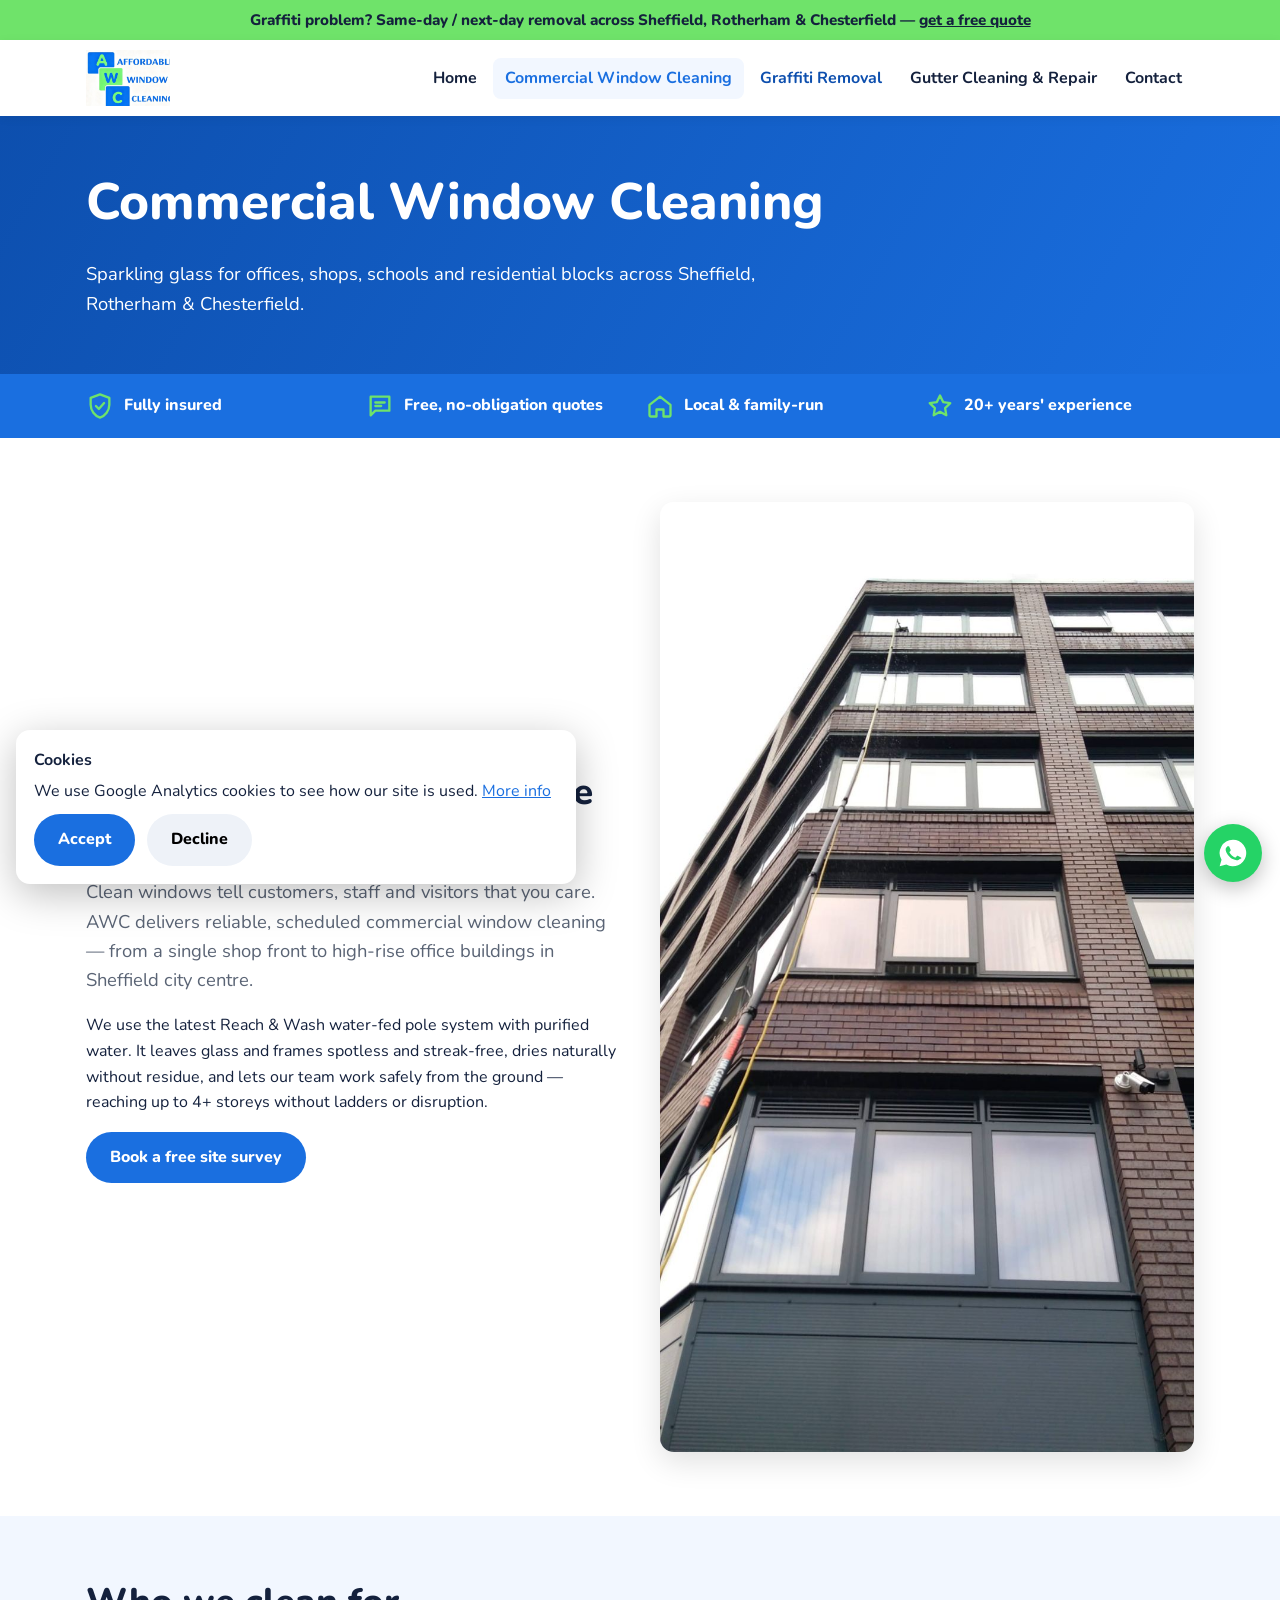
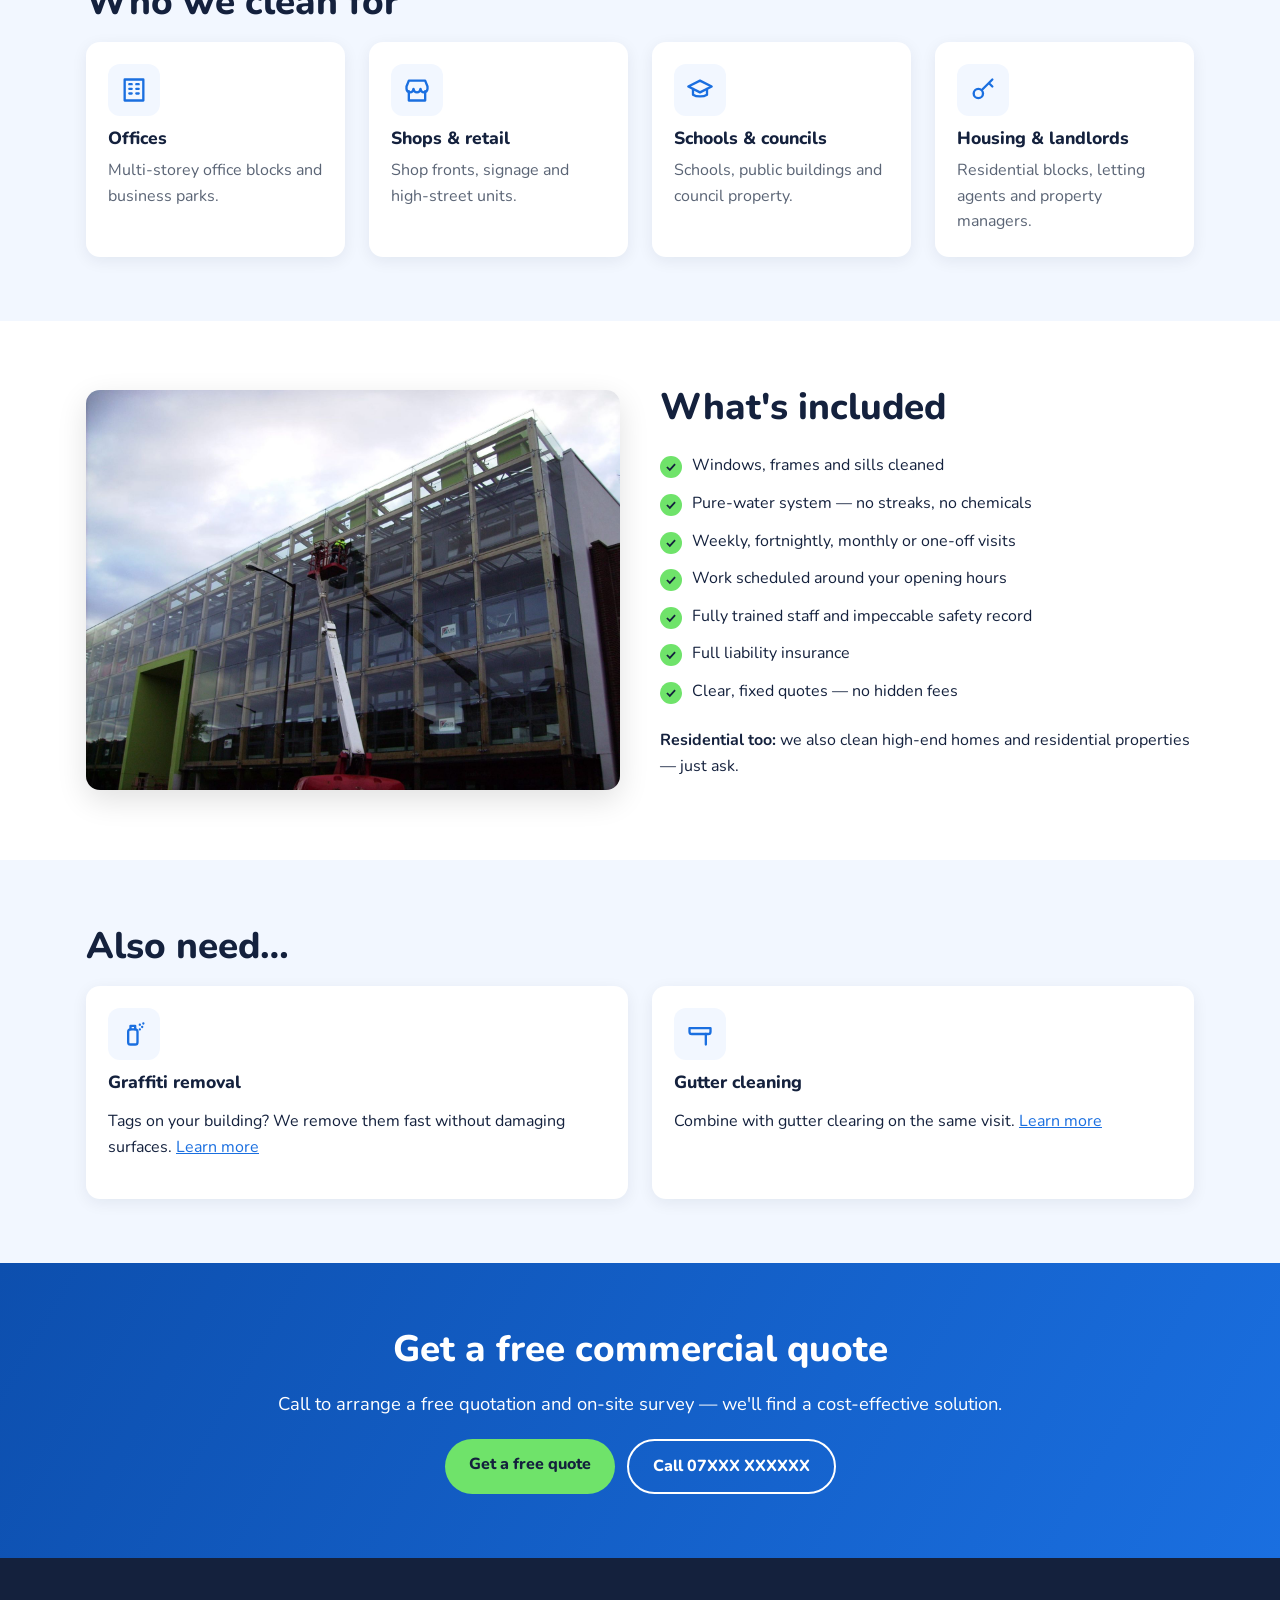
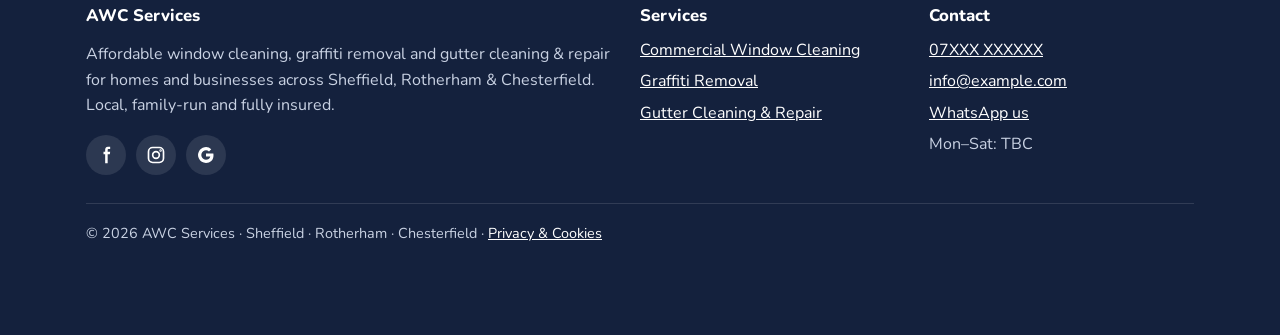
==== commercial-window-cleaning.html @ 4287e1c0 "Draft AWC Services 5-page static site Co-Authored-By: Claude Opus 5.5 <noreply@anthropic.com> Claude" ====
<!doctype html>
<html lang="en-GB">
<head>
<meta charset="utf-8">
<meta name="viewport" content="width=device-width,initial-scale=1">
<title>Commercial Window Cleaning Sheffield, Rotherham & Chesterfield | AWC Services</title>
<meta name="description" content="Professional commercial window cleaning in Sheffield, Rotherham & Chesterfield. Offices, shops, schools and residential blocks. Water-fed pole Reach & Wash. Free quotes.">
<link rel="canonical" href="https://www.a-w-c.co.uk/commercial-window-cleaning.html">
<meta property="og:title" content="Commercial Window Cleaning Sheffield, Rotherham & Chesterfield | AWC Services"><meta property="og:description" content="Professional commercial window cleaning in Sheffield, Rotherham & Chesterfield. Offices, shops, schools and residential blocks. Water-fed pole Reach & Wash. Free quotes."><meta property="og:image" content="https://www.a-w-c.co.uk/images/logo.jpg">
<link rel="icon" href="images/logo.jpg">
<link rel="preconnect" href="https://fonts.googleapis.com"><link rel="preconnect" href="https://fonts.gstatic.com" crossorigin>
<link href="https://fonts.googleapis.com/css2?family=Nunito:wght@400;700;800&display=swap" rel="stylesheet">
<link rel="stylesheet" href="css/style.css">
<script type="application/ld+json">{"@context":"https://schema.org","@type":"LocalBusiness","name":"AWC Services","alternateName":"Affordable Window Cleaning","image":"https://www.a-w-c.co.uk/images/logo.jpg","telephone":"+447000000000","email":"info@example.com","url":"https://www.a-w-c.co.uk","areaServed":["Sheffield","Rotherham","Chesterfield"],"address":{"@type":"PostalAddress","addressLocality":"Sheffield","addressCountry":"GB"}}</script>

</head>
<body>
<div class="promo">Graffiti problem? Same-day / next-day removal across Sheffield, Rotherham &amp; Chesterfield — <a href="graffiti-removal.html">get a free quote</a></div>
<header><nav class="nav" aria-label="Main">
<a class="logo" href="index.html"><img src="images/logo.jpg" alt="AWC – Affordable Window Cleaning" width="84" height="56"></a>
<button class="burger" aria-label="Menu" aria-expanded="false" onclick="var m=document.getElementById('menu');m.classList.toggle('open');this.setAttribute('aria-expanded',m.classList.contains('open'))">&#9776;</button>
<ul class="menu" id="menu"><li><a href="index.html">Home</a></li><li><a href="commercial-window-cleaning.html" class=active>Commercial Window Cleaning</a></li><li><a href="graffiti-removal.html" class=hot>Graffiti Removal</a></li><li><a href="gutter-cleaning.html">Gutter Cleaning & Repair</a></li><li><a href="contact.html">Contact</a></li></ul>
</nav></header>
<main>
<div class="page-head"><div class="wrap"><h1>Commercial Window Cleaning</h1><p>Sparkling glass for offices, shops, schools and residential blocks across Sheffield, Rotherham &amp; Chesterfield.</p></div></div>
<div class="badges"><ul>
<li><svg viewBox="0 0 24 24" fill="none" stroke="currentColor" stroke-width="2" stroke-linecap="round" stroke-linejoin="round" aria-hidden="true"><path d="M12 2l8 3v6c0 5-3.5 9.5-8 11-4.5-1.5-8-6-8-11V5z"/><path d="M8.5 12l2.5 2.5 4.5-5"/></svg>Fully insured</li><li><svg viewBox="0 0 24 24" fill="none" stroke="currentColor" stroke-width="2" stroke-linecap="round" stroke-linejoin="round" aria-hidden="true"><path d="M4 4h16v12H8l-4 4z"/><path d="M8 9h8M8 12h5"/></svg>Free, no-obligation quotes</li><li><svg viewBox="0 0 24 24" fill="none" stroke="currentColor" stroke-width="2" stroke-linecap="round" stroke-linejoin="round" aria-hidden="true"><path d="M3 11l9-7 9 7v9a1 1 0 0 1-1 1h-5v-6H9v6H4a1 1 0 0 1-1-1z"/></svg>Local &amp; family-run</li><li><svg viewBox="0 0 24 24" fill="none" stroke="currentColor" stroke-width="2" stroke-linecap="round" stroke-linejoin="round" aria-hidden="true"><path d="M12 3l2.7 5.6 6.1.9-4.4 4.3 1 6.1L12 17l-5.4 2.9 1-6.1L3.2 9.5l6.1-.9z"/></svg>20+ years' experience</li>
</ul></div>
<section><div class="wrap split">
<div><h2>First impressions start at the window</h2>
<p class="lead">Clean windows tell customers, staff and visitors that you care. AWC delivers reliable, scheduled commercial window cleaning — from a single shop front to high-rise office buildings in Sheffield city centre.</p>
<p>We use the latest Reach &amp; Wash water-fed pole system with purified water. It leaves glass and frames spotless and streak-free, dries naturally without residue, and lets our team work safely from the ground — reaching up to 4+ storeys without ladders or disruption.</p>
<a class="btn btn-blue" href="contact.html">Book a free site survey</a></div>
<img src="images/office-block-pole.jpg" alt="Water-fed pole cleaning upper floor office windows" loading="lazy">
</div></section>
<section class="soft"><div class="wrap"><h2>Who we clean for</h2>
<div class="grid g4"><div class="tile"><div class="icon"><svg viewBox="0 0 24 24" fill="none" stroke="currentColor" stroke-width="2" stroke-linecap="round" stroke-linejoin="round" aria-hidden="true"><rect x="4" y="3" width="16" height="18"/><path d="M8 7h2M14 7h2M8 11h2M14 11h2M8 15h2M14 15h2"/></svg></div><h3>Offices</h3><p style="margin:0;color:var(--muted)">Multi-storey office blocks and business parks.</p></div><div class="tile"><div class="icon"><svg viewBox="0 0 24 24" fill="none" stroke="currentColor" stroke-width="2" stroke-linecap="round" stroke-linejoin="round" aria-hidden="true"><path d="M3 9l2-5h14l2 5v2a3 3 0 0 1-6 0 3 3 0 0 1-6 0 3 3 0 0 1-6 0zM5 13v8h14v-8"/></svg></div><h3>Shops &amp; retail</h3><p style="margin:0;color:var(--muted)">Shop fronts, signage and high-street units.</p></div><div class="tile"><div class="icon"><svg viewBox="0 0 24 24" fill="none" stroke="currentColor" stroke-width="2" stroke-linecap="round" stroke-linejoin="round" aria-hidden="true"><path d="M2 9l10-5 10 5-10 5z"/><path d="M6 11v5c3 2 9 2 12 0v-5"/></svg></div><h3>Schools &amp; councils</h3><p style="margin:0;color:var(--muted)">Schools, public buildings and council property.</p></div><div class="tile"><div class="icon"><svg viewBox="0 0 24 24" fill="none" stroke="currentColor" stroke-width="2" stroke-linecap="round" stroke-linejoin="round" aria-hidden="true"><circle cx="8" cy="15" r="4"/><path d="M11 12l9-9M17 6l3 3"/></svg></div><h3>Housing &amp; landlords</h3><p style="margin:0;color:var(--muted)">Residential blocks, letting agents and property managers.</p></div></div>
</div></section>
<section><div class="wrap split">
<img src="images/commercial-glass-cherrypicker.jpg" alt="AWC cleaning a large glass building facade" loading="lazy">
<div><h2>What's included</h2>
<ul class="ticks"><li>Windows, frames and sills cleaned</li><li>Pure-water system — no streaks, no chemicals</li><li>Weekly, fortnightly, monthly or one-off visits</li><li>Work scheduled around your opening hours</li><li>Fully trained staff and impeccable safety record</li><li>Full liability insurance</li><li>Clear, fixed quotes — no hidden fees</li></ul>
<p style="margin-top:18px"><strong>Residential too:</strong> we also clean high-end homes and residential properties — just ask.</p>
</div></div></section>
<section class="soft"><div class="wrap"><h2>Also need&hellip;</h2>
<div class="grid g2"><div class="tile"><div class="icon"><svg viewBox="0 0 24 24" fill="none" stroke="currentColor" stroke-width="2" stroke-linecap="round" stroke-linejoin="round" aria-hidden="true"><rect x="7" y="8" width="8" height="13" rx="2"/><path d="M9 8V5h4v3M17 4h.01M19 6h.01M17 8h.01M20 3h.01"/></svg></div><h3>Graffiti removal</h3><p>Tags on your building? We remove them fast without damaging surfaces. <a href="graffiti-removal.html">Learn more</a></p></div>
<div class="tile"><div class="icon"><svg viewBox="0 0 24 24" fill="none" stroke="currentColor" stroke-width="2" stroke-linecap="round" stroke-linejoin="round" aria-hidden="true"><path d="M3 7h18v3a2 2 0 0 1-2 2H5a2 2 0 0 1-2-2z"/><path d="M17 12v9"/></svg></div><h3>Gutter cleaning</h3><p>Combine with gutter clearing on the same visit. <a href="gutter-cleaning.html">Learn more</a></p></div></div>
</div></section>
<section class="band"><div class="wrap"><h2>Get a free commercial quote</h2><p>Call to arrange a free quotation and on-site survey — we'll find a cost-effective solution.</p><div class="ctas" style="justify-content:center"><a class="btn btn-green" href="contact.html">Get a free quote</a><a class="btn btn-line" href="tel:+447000000000">Call 07XXX XXXXXX</a></div></div></section>
</main>
<footer><div class="wrap">
<div class="grid">
<div><h3>AWC Services</h3><p>Affordable window cleaning, graffiti removal and gutter cleaning &amp; repair for homes and businesses across Sheffield, Rotherham &amp; Chesterfield. Local, family-run and fully insured.</p><div class="social"><a href="#" aria-label="Facebook" rel="noopener"><svg viewBox="0 0 24 24" fill="currentColor"><path d="M14 8V6c0-.8.2-1.2 1.4-1.2H17V2h-2.6C11.7 2 11 3.6 11 6v2H9v3h2v11h3V11h2.6l.4-3z"/></svg></a><a href="#" aria-label="Instagram" rel="noopener"><svg viewBox="0 0 24 24" fill="none" stroke="currentColor" stroke-width="2"><rect x="3" y="3" width="18" height="18" rx="5"/><circle cx="12" cy="12" r="4"/><circle cx="17.5" cy="6.5" r=".5"/></svg></a><a href="#" aria-label="Google Business" rel="noopener"><svg viewBox="0 0 24 24" fill="currentColor"><path d="M21 12.2c0-.7-.1-1.3-.2-1.9H12v3.6h5.1a4.4 4.4 0 0 1-1.9 2.9v2.4h3.1c1.8-1.7 2.7-4.1 2.7-7zM12 21.5c2.6 0 4.7-.9 6.3-2.3l-3.1-2.4c-.9.6-1.9.9-3.2.9-2.5 0-4.6-1.7-5.3-3.9H3.5v2.5A9.5 9.5 0 0 0 12 21.5zM6.7 13.8a5.7 5.7 0 0 1 0-3.6V7.7H3.5a9.5 9.5 0 0 0 0 8.6zM12 6.3c1.4 0 2.6.5 3.6 1.4l2.7-2.7A9.5 9.5 0 0 0 3.5 7.7l3.2 2.5C7.4 8 9.5 6.3 12 6.3z"/></svg></a></div></div>
<div><h3>Services</h3><ul><li><a href="commercial-window-cleaning.html">Commercial Window Cleaning</a></li><li><a href="graffiti-removal.html">Graffiti Removal</a></li><li><a href="gutter-cleaning.html">Gutter Cleaning & Repair</a></li></ul></div>
<div><h3>Contact</h3><ul><li><a href="tel:+447000000000">07XXX XXXXXX</a></li><li><a href="mailto:info@example.com">info@example.com</a></li><li><a href="https://wa.me/447000000000">WhatsApp us</a></li><li>Mon–Sat: TBC</li></ul></div>
</div>
<div class="copy">&copy; <span id="yr">2026</span> AWC Services · Sheffield · Rotherham · Chesterfield · <a href="privacy.html">Privacy &amp; Cookies</a></div>
</div></footer>
<a class="wa-float" href="https://wa.me/447000000000" aria-label="WhatsApp AWC"><svg viewBox="0 0 24 24" fill="currentColor" aria-hidden="true"><path d="M12 2a10 10 0 0 0-8.6 15.1L2 22l5-1.3A10 10 0 1 0 12 2zm5.4 14.2c-.2.6-1.3 1.2-1.8 1.2-.5.1-1 .2-3.3-.7-2.8-1.1-4.6-4-4.7-4.2-.1-.2-1.1-1.5-1.1-2.9s.7-2 1-2.3c.2-.3.5-.3.7-.3h.5c.2 0 .4 0 .6.5l.9 2.1c.1.2.1.4 0 .5l-.3.5-.4.5c-.1.1-.3.3-.1.6.2.3.8 1.3 1.7 2.1 1.2 1 2.1 1.3 2.4 1.5.3.1.5.1.6-.1l.9-1c.2-.3.4-.2.6-.1l2 1c.3.1.5.2.5.3.1.2.1.7-.1 1.3z"/></svg></a>
<div class="mobile-bar"><a href="tel:+447000000000">&#9742; Call</a><a href="https://wa.me/447000000000">WhatsApp</a></div>
<div class="cookie" id="cookie"><strong>Cookies</strong><p style="margin:.3em 0">We use Google Analytics cookies to see how our site is used. <a href="privacy.html">More info</a></p><div class="ctas"><button class="btn btn-blue" onclick="ck('y')">Accept</button><button class="btn" style="background:#eef2f8" onclick="ck('n')">Decline</button></div></div>
<script>
document.getElementById('yr').textContent=new Date().getFullYear();
function ga(){var s=document.createElement('script');s.async=1;s.src='https://www.googletagmanager.com/gtag/js?id=G-XXXXXXXXXX';document.head.appendChild(s);window.dataLayer=window.dataLayer||[];window.gtag=function(){dataLayer.push(arguments)};gtag('js',new Date());gtag('config','G-XXXXXXXXXX');}
function ck(v){try{localStorage.setItem('awc-ck',v)}catch(e){}document.getElementById('cookie').style.display='none';if(v=='y')ga();}
(function(){var v=null;try{v=localStorage.getItem('awc-ck')}catch(e){}if(v=='y')ga();else if(!v)document.getElementById('cookie').style.display='block';})();
</script>
</body>
</html>
---- css/style.css ----
:root{--blue:#1a6fe0;--blue-d:#0d4fae;--green:#6fe36a;--green-d:#2fa83a;--ink:#14213d;--muted:#5a6475;--bg:#fff;--soft:#f2f7ff;--r:14px}
*{box-sizing:border-box}html{scroll-behavior:smooth}
body{margin:0;font-family:Nunito,system-ui,sans-serif;color:var(--ink);background:var(--bg);line-height:1.6}
img{max-width:100%;display:block}a{color:var(--blue)}
.wrap{max-width:1140px;margin:0 auto;padding:0 16px}
h1,h2,h3{line-height:1.2;margin:0 0 .5em;font-weight:800}
h1{font-size:clamp(2rem,5vw,3.2rem)}h2{font-size:clamp(1.6rem,3.5vw,2.3rem)}
.promo{background:var(--green);color:var(--ink);text-align:center;font-weight:800;padding:8px 16px;font-size:.95rem}
.promo a{color:var(--ink)}
header{position:sticky;top:0;z-index:50;background:#fff;box-shadow:0 2px 10px rgba(0,0,0,.06)}
.nav{display:flex;align-items:center;justify-content:space-between;gap:16px;padding:10px 16px;max-width:1140px;margin:0 auto}
.logo img{height:56px;width:auto}
.menu{display:flex;gap:4px;list-style:none;margin:0;padding:0}
.menu a{display:block;padding:8px 12px;border-radius:8px;text-decoration:none;color:var(--ink);font-weight:700}
.menu a:hover,.menu a.active{background:var(--soft);color:var(--blue)}
.menu a.hot{color:var(--blue-d)}
.burger{display:none;background:none;border:0;font-size:1.8rem;cursor:pointer;color:var(--blue)}
.btn{display:inline-block;padding:13px 24px;border-radius:999px;font-weight:800;text-decoration:none;border:0;cursor:pointer;font:inherit;font-weight:800}
.btn-blue{background:var(--blue);color:#fff}.btn-blue:hover{background:var(--blue-d)}
.btn-green{background:var(--green);color:var(--ink)}.btn-green:hover{background:#5bd556}
.btn-line{border:2px solid #fff;color:#fff}
.hero{position:relative;color:#fff;background:#0b2a55 center/cover no-repeat;min-height:520px;display:flex;align-items:center}
.hero::before{content:"";position:absolute;inset:0;background:linear-gradient(90deg,rgba(9,35,80,.92),rgba(9,35,80,.55) 60%,rgba(9,35,80,.25))}
.hero .wrap{position:relative;padding:64px 16px}
.hero p{font-size:1.2rem;max-width:620px}
.hero .tag{display:inline-block;background:var(--green);color:var(--ink);padding:4px 12px;border-radius:999px;font-weight:800;font-size:.85rem;margin-bottom:14px}
.ctas{display:flex;gap:12px;flex-wrap:wrap;margin-top:20px}
.badges{background:var(--blue);color:#fff}
.badges ul{display:grid;grid-template-columns:repeat(4,1fr);gap:12px;list-style:none;margin:0;padding:18px 16px;max-width:1140px;margin:0 auto}
.badges li{display:flex;align-items:center;gap:10px;font-weight:800}
.badges svg{flex:none;width:28px;height:28px;color:var(--green)}
section{padding:64px 0}.soft{background:var(--soft)}
.lead{font-size:1.15rem;color:var(--muted);max-width:760px}
.grid{display:grid;gap:24px}.g3{grid-template-columns:repeat(3,1fr)}.g2{grid-template-columns:repeat(2,1fr)}.g4{grid-template-columns:repeat(4,1fr)}
.card{background:#fff;border-radius:var(--r);box-shadow:0 6px 24px rgba(20,33,61,.08);overflow:hidden;display:flex;flex-direction:column}
.card img{aspect-ratio:4/3;object-fit:cover;width:100%}
.card .body{padding:20px;flex:1;display:flex;flex-direction:column}
.card .body .btn{margin-top:auto;align-self:flex-start}
.card.feature{outline:3px solid var(--green)}
.ribbon{background:var(--green);color:var(--ink);font-weight:800;font-size:.8rem;padding:3px 10px;border-radius:999px;align-self:flex-start;margin-bottom:8px}
.ticks{list-style:none;padding:0;margin:0}
.ticks li{position:relative;padding:6px 0 6px 32px}
.ticks li::before{content:"";position:absolute;left:0;top:9px;width:22px;height:22px;border-radius:50%;background:var(--green) url("data:image/svg+xml,%3Csvg xmlns='http://www.w3.org/2000/svg' viewBox='0 0 24 24' fill='none' stroke='%2314213d' stroke-width='3'%3E%3Cpath d='M5 12l5 5 9-10'/%3E%3C/svg%3E") center/14px no-repeat}
.split{display:grid;grid-template-columns:1fr 1fr;gap:40px;align-items:center}
.split img{border-radius:var(--r);box-shadow:0 10px 30px rgba(0,0,0,.12)}
.icon{width:52px;height:52px;border-radius:12px;background:var(--soft);color:var(--blue);display:grid;place-items:center;margin-bottom:12px}
.icon svg{width:28px;height:28px}
.tile{background:#fff;border-radius:var(--r);padding:22px;box-shadow:0 4px 16px rgba(20,33,61,.07)}
.tile h3{font-size:1.1rem}
.ba{display:grid;grid-template-columns:1fr 1fr;gap:16px}
.ba figure{margin:0;position:relative}
.ba img{border-radius:var(--r);aspect-ratio:4/3;object-fit:cover;width:100%}
.ba figcaption{position:absolute;top:12px;left:12px;background:var(--ink);color:#fff;font-weight:800;padding:4px 12px;border-radius:999px}
.ba figure:last-child figcaption{background:var(--green);color:var(--ink)}
.band{background:linear-gradient(120deg,var(--blue-d),var(--blue));color:#fff;text-align:center}
.band p{font-size:1.15rem}
.page-head{background:linear-gradient(120deg,var(--blue-d),var(--blue));color:#fff;padding:56px 0}
.page-head p{font-size:1.15rem;max-width:720px;margin:0}
form{display:grid;gap:14px}
label{font-weight:700;display:grid;gap:6px}
input,select,textarea{font:inherit;padding:12px;border:2px solid #d6deea;border-radius:10px;width:100%}
input:focus,select:focus,textarea:focus{outline:none;border-color:var(--blue)}
.row2{display:grid;grid-template-columns:1fr 1fr;gap:14px}
.contact-list{list-style:none;padding:0;margin:0 0 20px}
.contact-list li{padding:10px 0;border-bottom:1px solid #e3e9f2}
footer{background:var(--ink);color:#c9d2e3;padding:48px 0 90px}
footer a{color:#fff}footer h3{color:#fff;font-size:1.05rem}
footer .grid{grid-template-columns:2fr 1fr 1fr}
footer ul{list-style:none;padding:0;margin:0}footer li{padding:3px 0}
.social{display:flex;gap:10px;margin-top:12px}
.social a{width:40px;height:40px;border-radius:50%;background:rgba(255,255,255,.1);display:grid;place-items:center}
.social svg{width:20px;height:20px}
.copy{border-top:1px solid rgba(255,255,255,.12);margin-top:28px;padding-top:18px;font-size:.9rem}
.mobile-bar{display:none}
.wa-float{position:fixed;right:18px;bottom:18px;width:58px;height:58px;border-radius:50%;background:#25d366;color:#fff;display:grid;place-items:center;box-shadow:0 6px 20px rgba(0,0,0,.25);z-index:60}
.wa-float svg{width:32px;height:32px}
.cookie{position:fixed;left:16px;right:16px;bottom:16px;max-width:560px;background:#fff;border-radius:var(--r);box-shadow:0 10px 40px rgba(0,0,0,.25);padding:18px;z-index:70;display:none}
.cookie .ctas{margin-top:10px}
@media(max-width:900px){
.burger{display:block}
.menu{display:none;position:absolute;top:100%;left:0;right:0;background:#fff;flex-direction:column;padding:8px 16px 16px;box-shadow:0 10px 20px rgba(0,0,0,.08)}
.menu.open{display:flex}
.g3,.g4,.g2,.split,footer .grid{grid-template-columns:1fr}
.badges ul{grid-template-columns:1fr 1fr}
.g4.surfaces{grid-template-columns:1fr 1fr}
.row2{grid-template-columns:1fr}
.hero{min-height:440px}
.mobile-bar{display:grid;grid-template-columns:1fr 1fr;position:fixed;bottom:0;left:0;right:0;z-index:60}
.mobile-bar a{padding:15px;text-align:center;font-weight:800;text-decoration:none;color:#fff;background:var(--blue)}
.mobile-bar a+a{background:#25d366}
.wa-float{display:none}
.cookie{bottom:70px}
}
@media(max-width:520px){.ba{grid-template-columns:1fr}}
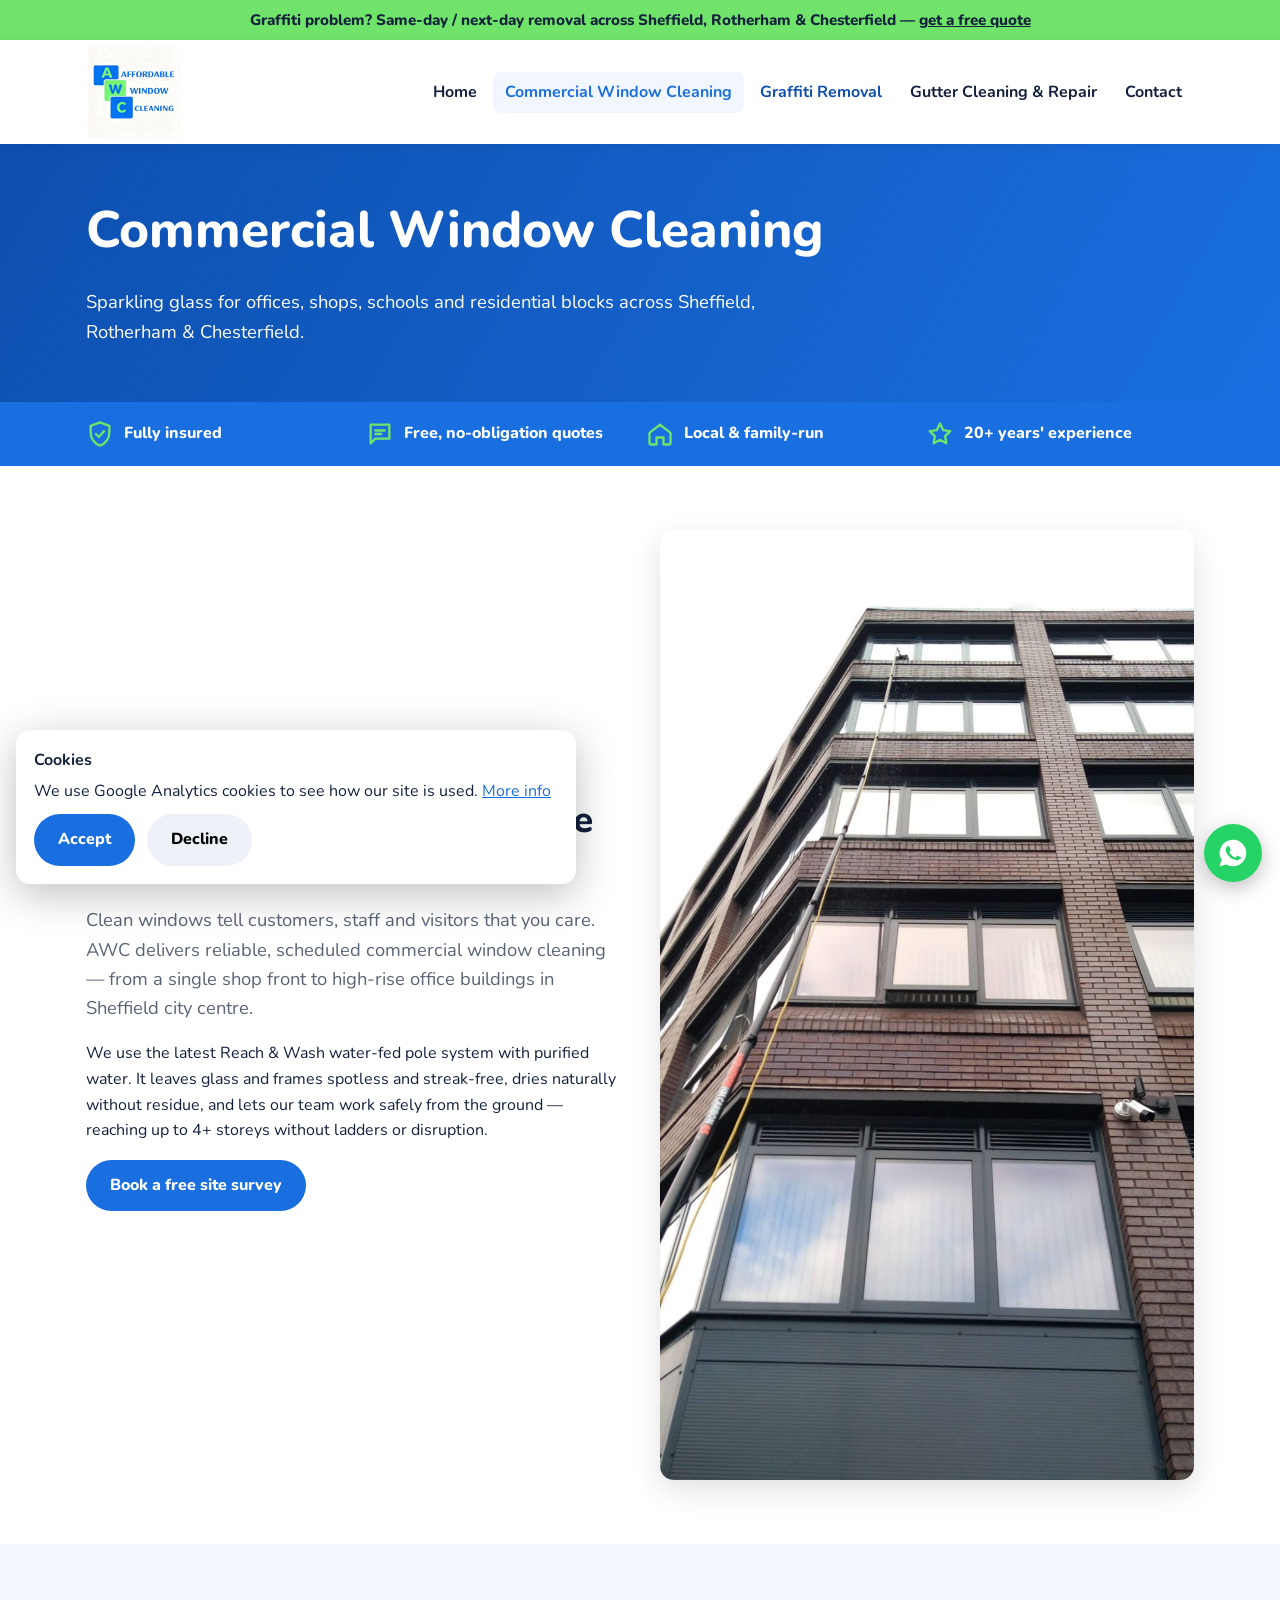
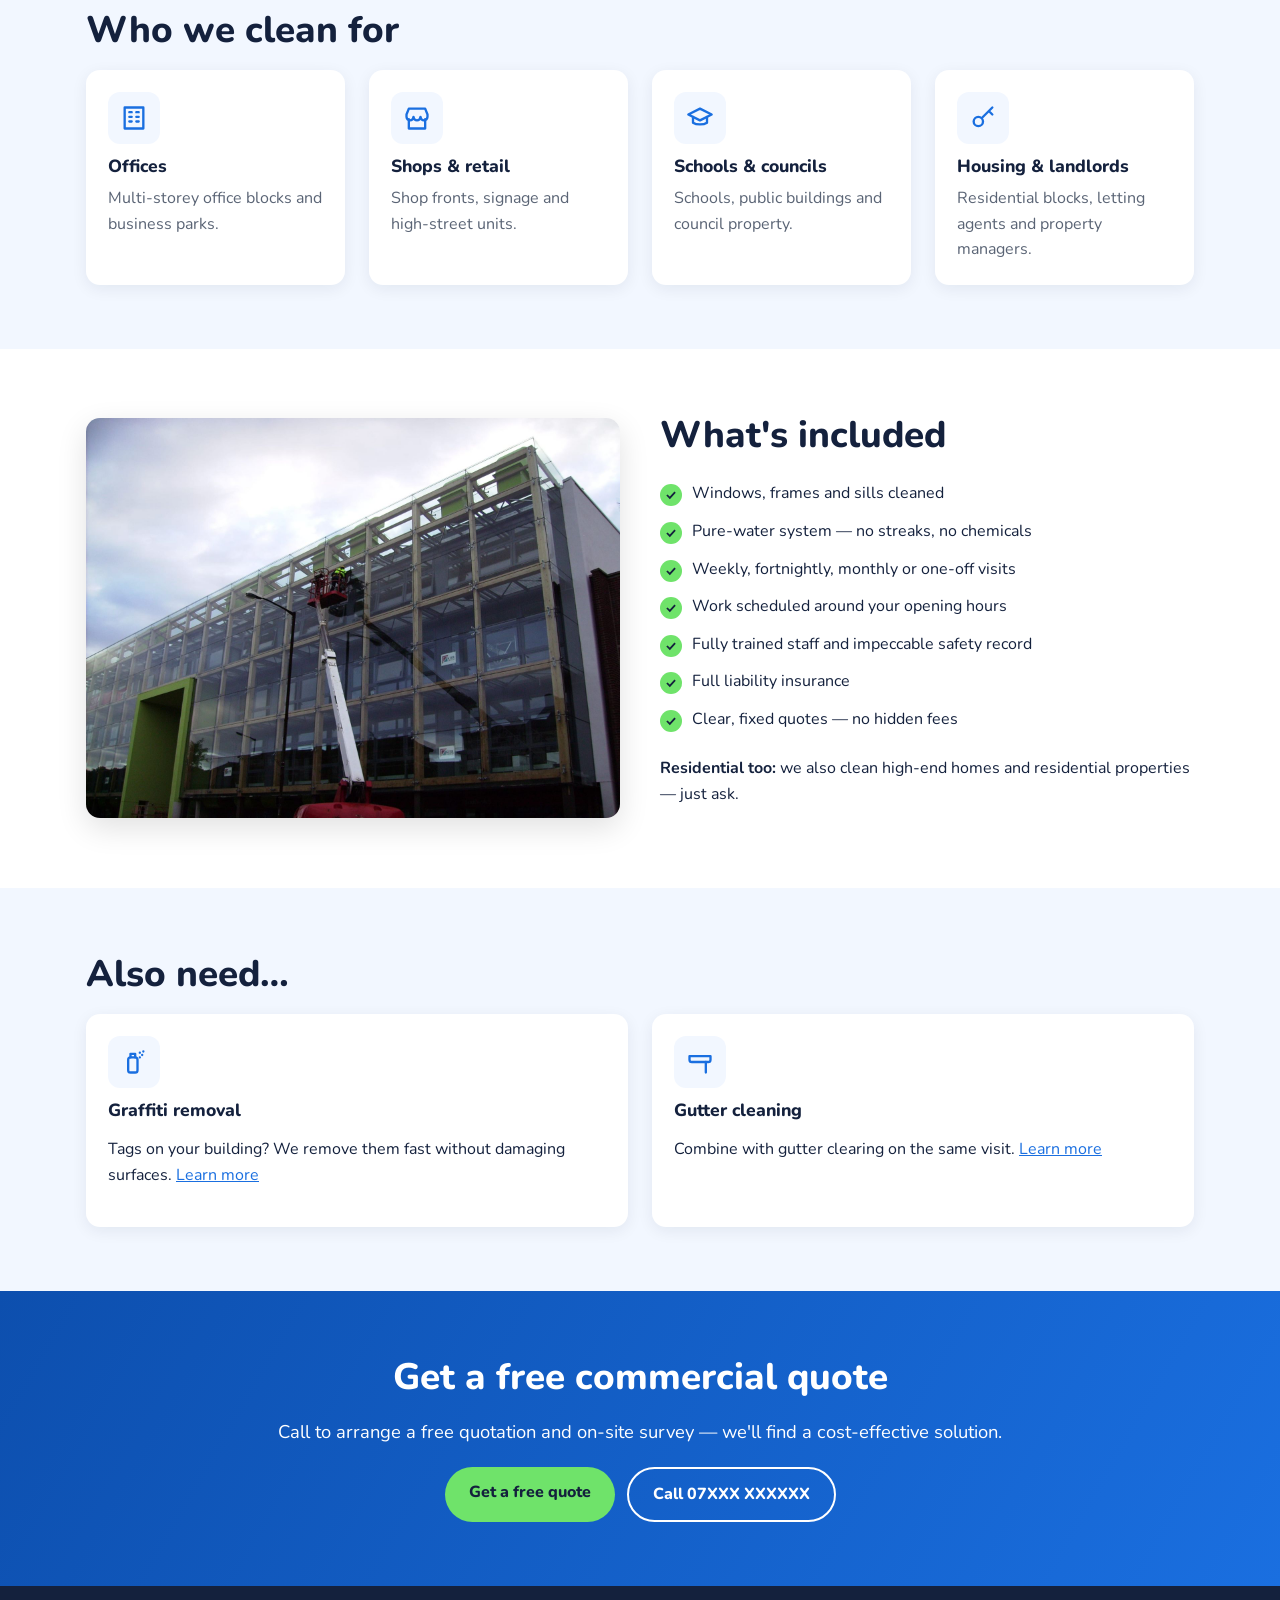
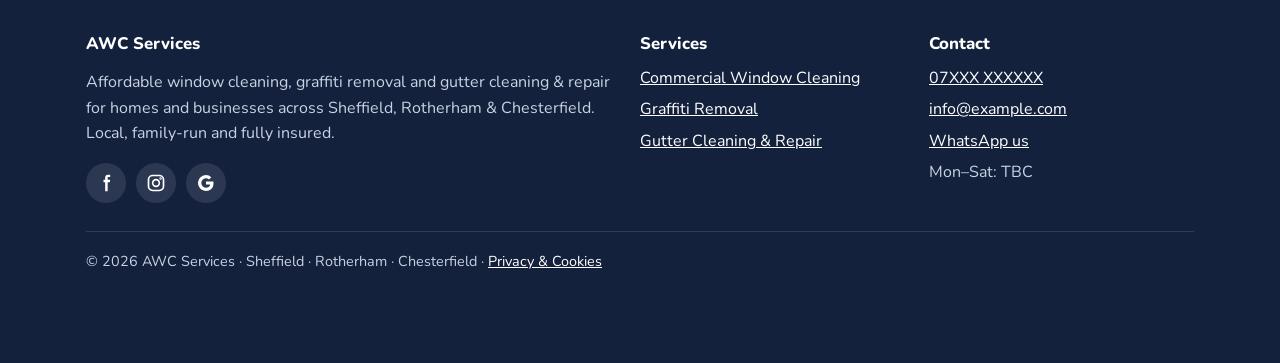
==== commit e050b0d7: "Larger, uncropped logo in header Co-Authored-By: Claude Sonnet 5.5 <noreply@anthropic.com> Claude-Se" ====
--- a/commercial-window-cleaning.html
+++ b/commercial-window-cleaning.html
@@ -17,7 +17,7 @@
 <body>
 <div class="promo">Graffiti problem? Same-day / next-day removal across Sheffield, Rotherham &amp; Chesterfield — <a href="graffiti-removal.html">get a free quote</a></div>
 <header><nav class="nav" aria-label="Main">
-<a class="logo" href="index.html"><img src="images/logo.jpg" alt="AWC – Affordable Window Cleaning" width="84" height="56"></a>
+<a class="logo" href="index.html"><img src="images/logo.jpg" alt="AWC – Affordable Window Cleaning" width="96" height="96"></a>
 <button class="burger" aria-label="Menu" aria-expanded="false" onclick="var m=document.getElementById('menu');m.classList.toggle('open');this.setAttribute('aria-expanded',m.classList.contains('open'))">&#9776;</button>
 <ul class="menu" id="menu"><li><a href="index.html">Home</a></li><li><a href="commercial-window-cleaning.html" class=active>Commercial Window Cleaning</a></li><li><a href="graffiti-removal.html" class=hot>Graffiti Removal</a></li><li><a href="gutter-cleaning.html">Gutter Cleaning & Repair</a></li><li><a href="contact.html">Contact</a></li></ul>
 </nav></header>
--- a/css/style.css
+++ b/css/style.css
@@ -9,7 +9,7 @@
 .promo a{color:var(--ink)}
 header{position:sticky;top:0;z-index:50;background:#fff;box-shadow:0 2px 10px rgba(0,0,0,.06)}
 .nav{display:flex;align-items:center;justify-content:space-between;gap:16px;padding:10px 16px;max-width:1140px;margin:0 auto}
-.logo img{height:56px;width:auto}
+.logo img{height:96px;width:96px;margin:-6px 0}
 .menu{display:flex;gap:4px;list-style:none;margin:0;padding:0}
 .menu a{display:block;padding:8px 12px;border-radius:8px;text-decoration:none;color:var(--ink);font-weight:700}
 .menu a:hover,.menu a.active{background:var(--soft);color:var(--blue)}
@@ -77,6 +77,7 @@
 .cookie{position:fixed;left:16px;right:16px;bottom:16px;max-width:560px;background:#fff;border-radius:var(--r);box-shadow:0 10px 40px rgba(0,0,0,.25);padding:18px;z-index:70;display:none}
 .cookie .ctas{margin-top:10px}
 @media(max-width:900px){
+.logo img{height:72px;width:72px;margin:-4px 0}
 .burger{display:block}
 .menu{display:none;position:absolute;top:100%;left:0;right:0;background:#fff;flex-direction:column;padding:8px 16px 16px;box-shadow:0 10px 20px rgba(0,0,0,.08)}
 .menu.open{display:flex}
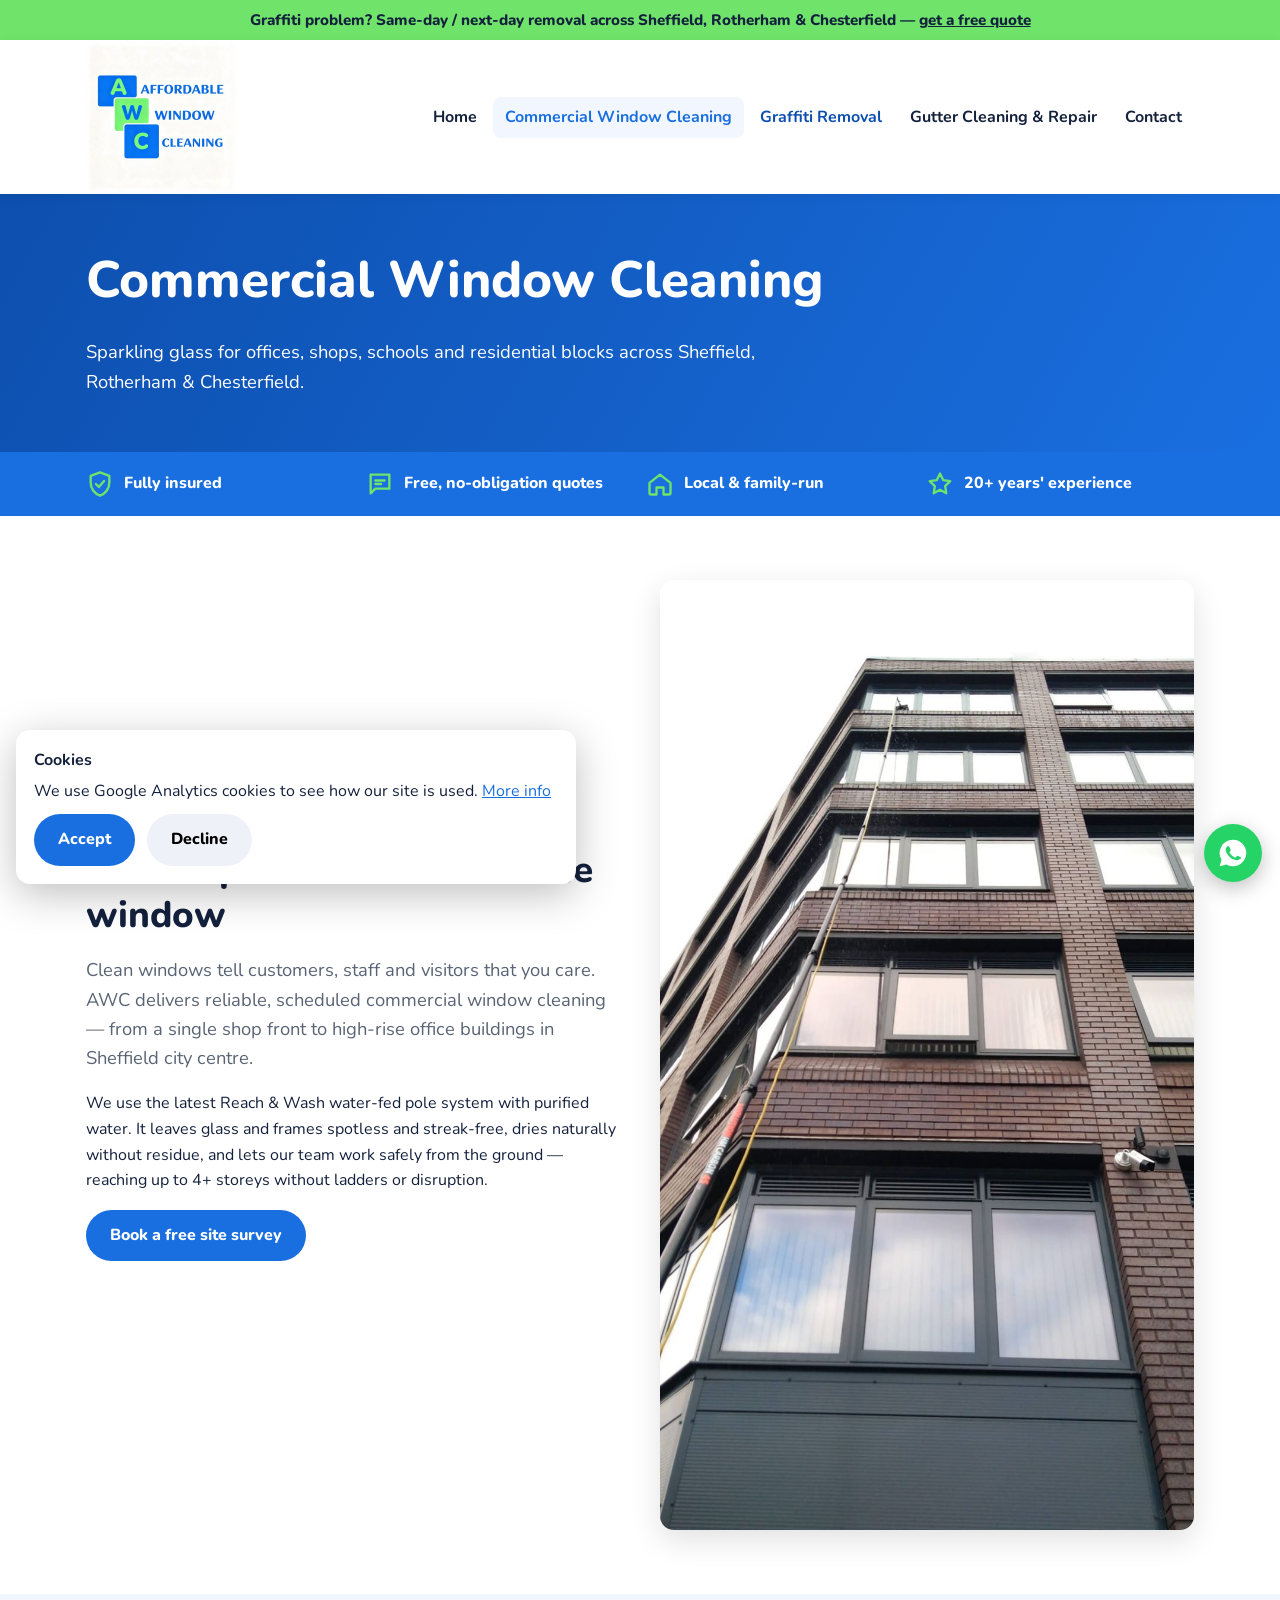
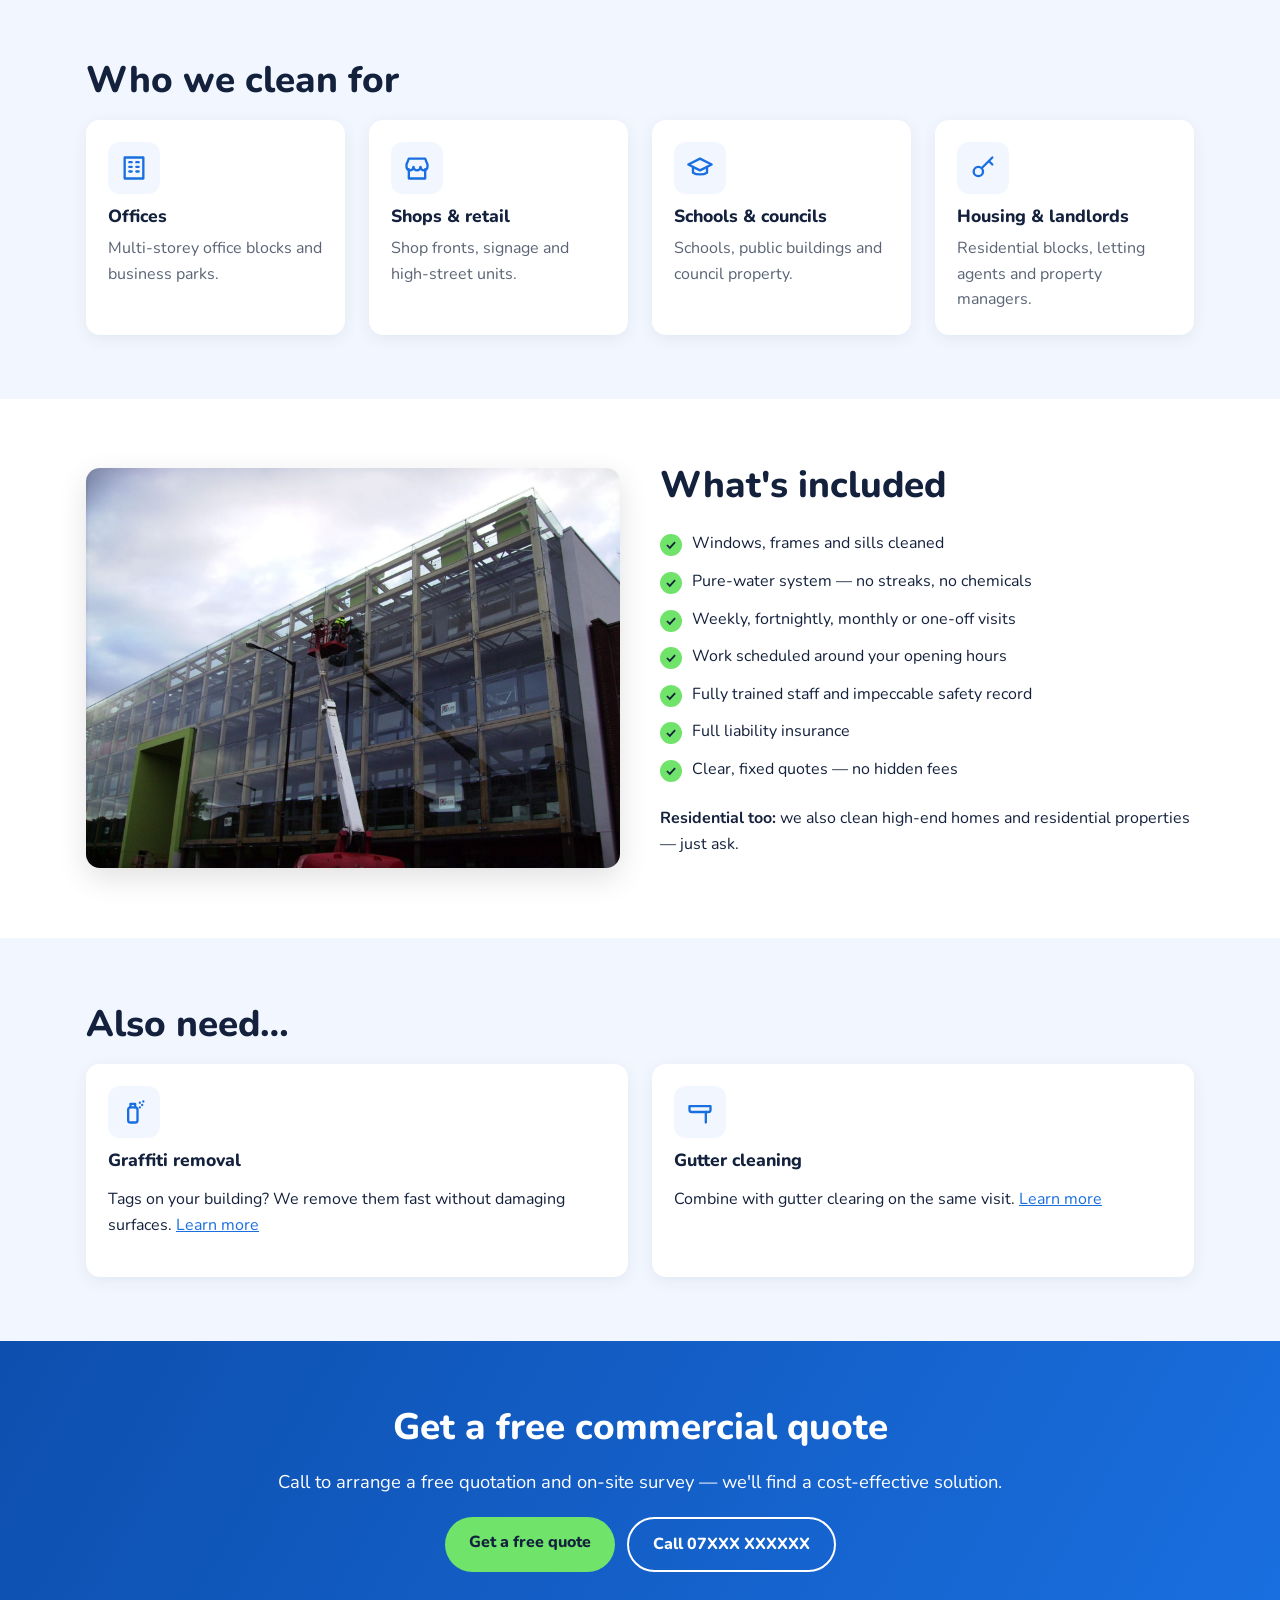
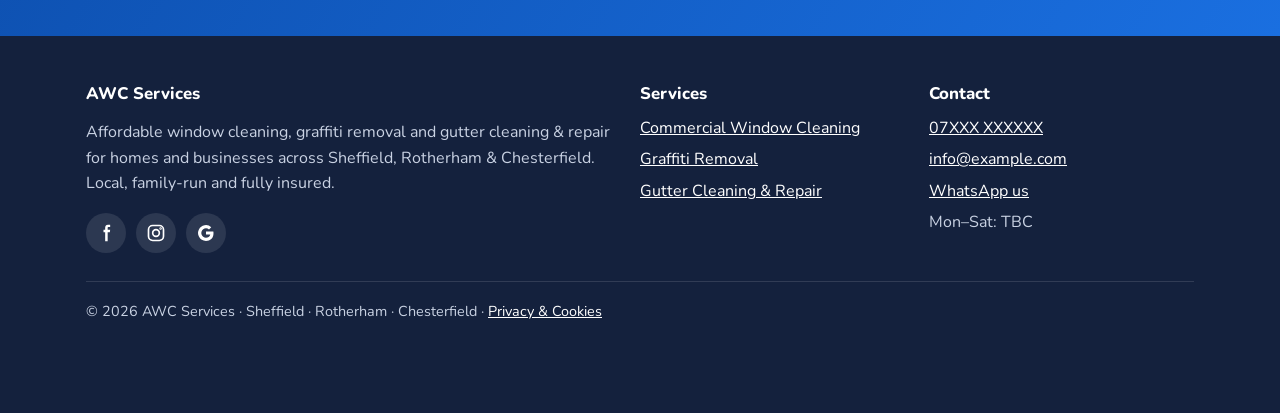
==== commit 4b289f08: "Taller header, bigger logo Co-Authored-By: Claude Sonnet 5.5 <noreply@anthropic.com> Claude-Session:" ====
--- a/commercial-window-cleaning.html
+++ b/commercial-window-cleaning.html
@@ -17,7 +17,7 @@
 <body>
 <div class="promo">Graffiti problem? Same-day / next-day removal across Sheffield, Rotherham &amp; Chesterfield — <a href="graffiti-removal.html">get a free quote</a></div>
 <header><nav class="nav" aria-label="Main">
-<a class="logo" href="index.html"><img src="images/logo.jpg" alt="AWC – Affordable Window Cleaning" width="96" height="96"></a>
+<a class="logo" href="index.html"><img src="images/logo.jpg" alt="AWC – Affordable Window Cleaning" width="150" height="150"></a>
 <button class="burger" aria-label="Menu" aria-expanded="false" onclick="var m=document.getElementById('menu');m.classList.toggle('open');this.setAttribute('aria-expanded',m.classList.contains('open'))">&#9776;</button>
 <ul class="menu" id="menu"><li><a href="index.html">Home</a></li><li><a href="commercial-window-cleaning.html" class=active>Commercial Window Cleaning</a></li><li><a href="graffiti-removal.html" class=hot>Graffiti Removal</a></li><li><a href="gutter-cleaning.html">Gutter Cleaning & Repair</a></li><li><a href="contact.html">Contact</a></li></ul>
 </nav></header>
--- a/css/style.css
+++ b/css/style.css
@@ -9,7 +9,7 @@
 .promo a{color:var(--ink)}
 header{position:sticky;top:0;z-index:50;background:#fff;box-shadow:0 2px 10px rgba(0,0,0,.06)}
 .nav{display:flex;align-items:center;justify-content:space-between;gap:16px;padding:10px 16px;max-width:1140px;margin:0 auto}
-.logo img{height:96px;width:96px;margin:-6px 0}
+.logo img{height:150px;width:150px;margin:-8px 0}
 .menu{display:flex;gap:4px;list-style:none;margin:0;padding:0}
 .menu a{display:block;padding:8px 12px;border-radius:8px;text-decoration:none;color:var(--ink);font-weight:700}
 .menu a:hover,.menu a.active{background:var(--soft);color:var(--blue)}
@@ -77,7 +77,7 @@
 .cookie{position:fixed;left:16px;right:16px;bottom:16px;max-width:560px;background:#fff;border-radius:var(--r);box-shadow:0 10px 40px rgba(0,0,0,.25);padding:18px;z-index:70;display:none}
 .cookie .ctas{margin-top:10px}
 @media(max-width:900px){
-.logo img{height:72px;width:72px;margin:-4px 0}
+.logo img{height:104px;width:104px;margin:-6px 0}
 .burger{display:block}
 .menu{display:none;position:absolute;top:100%;left:0;right:0;background:#fff;flex-direction:column;padding:8px 16px 16px;box-shadow:0 10px 20px rgba(0,0,0,.08)}
 .menu.open{display:flex}
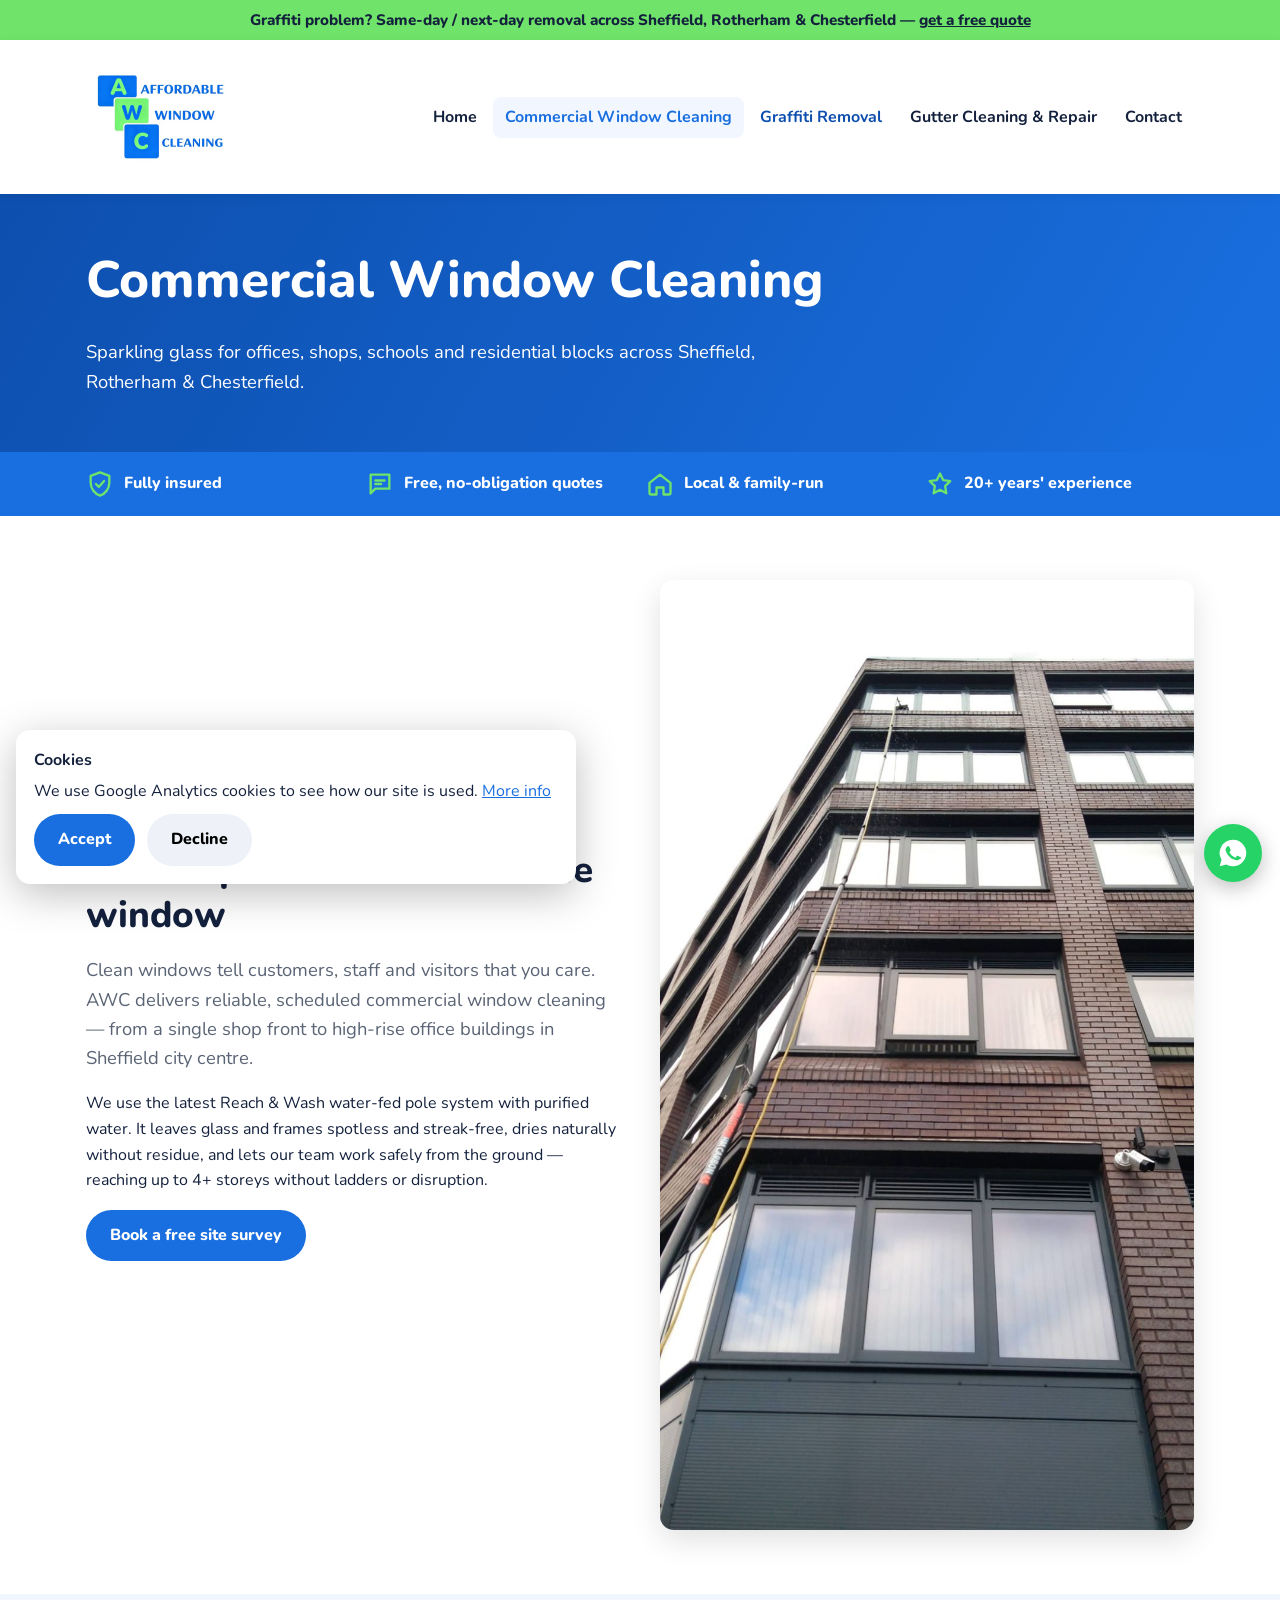
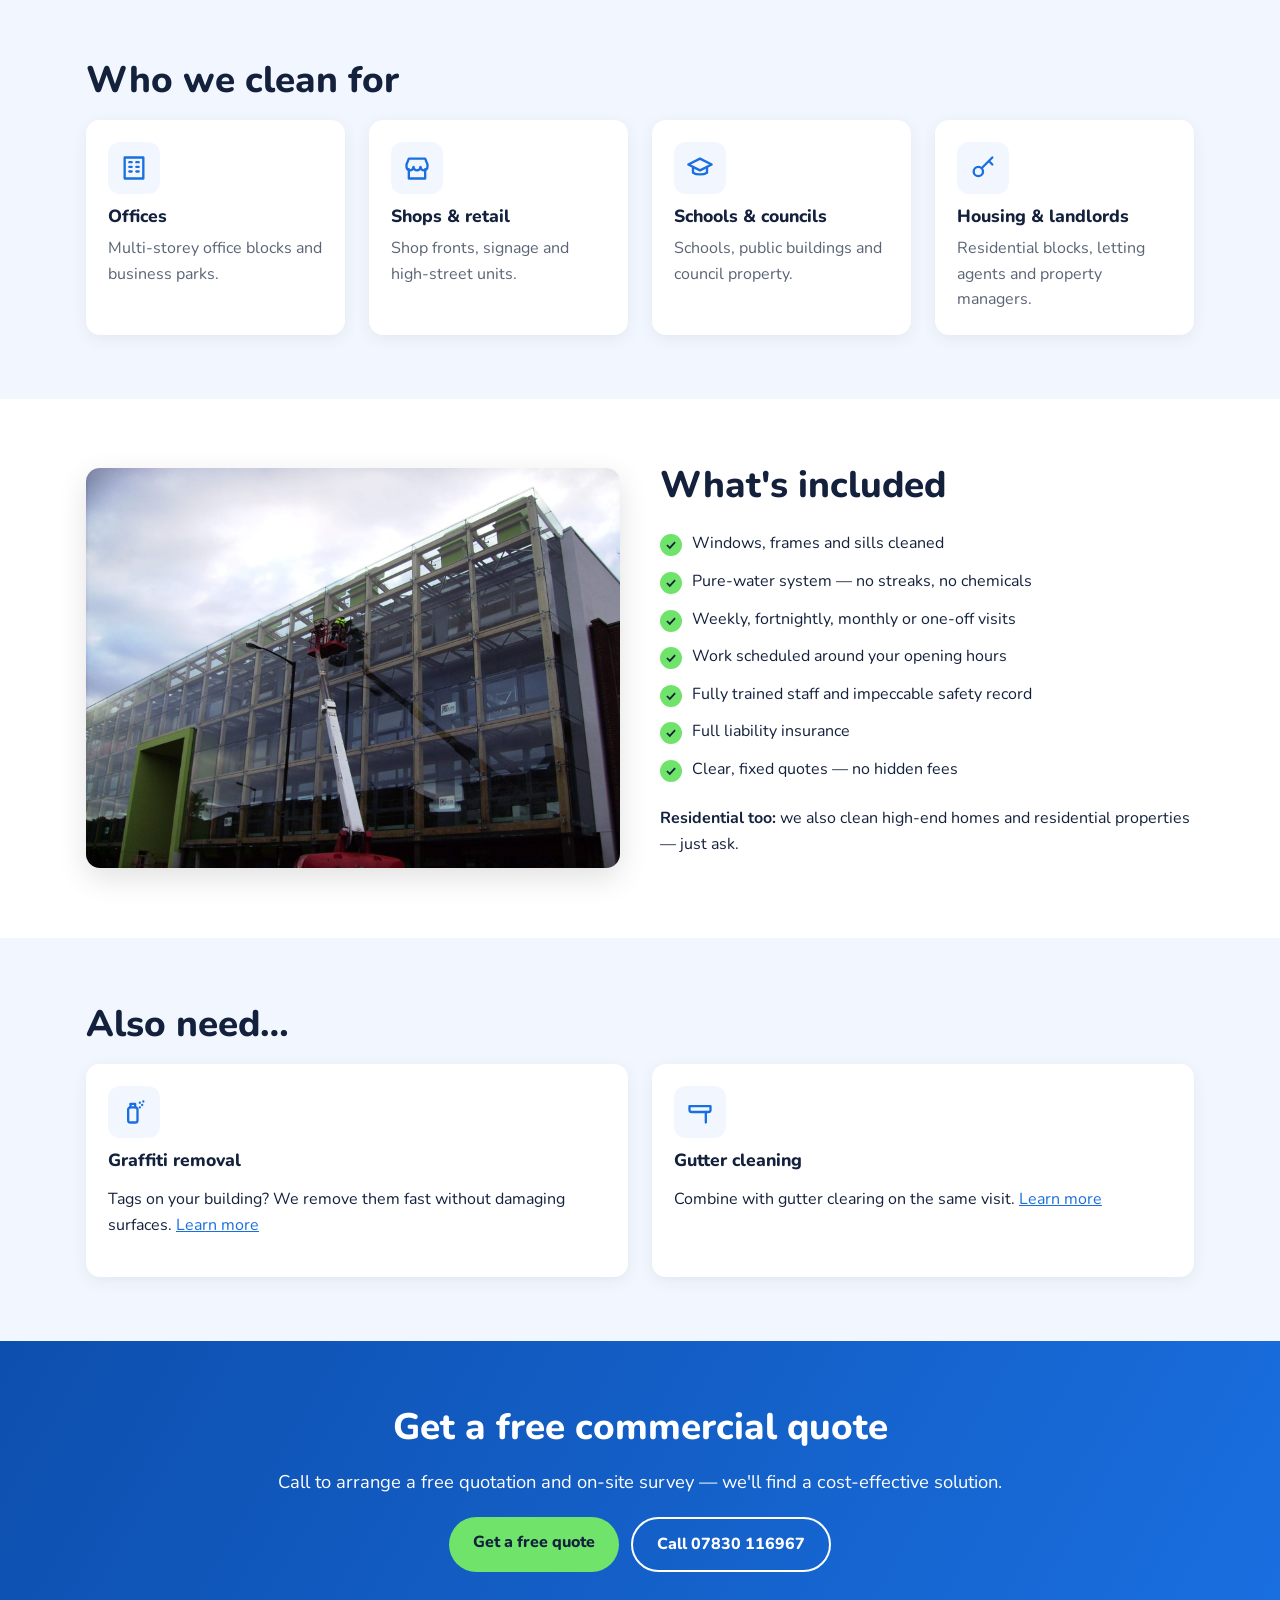
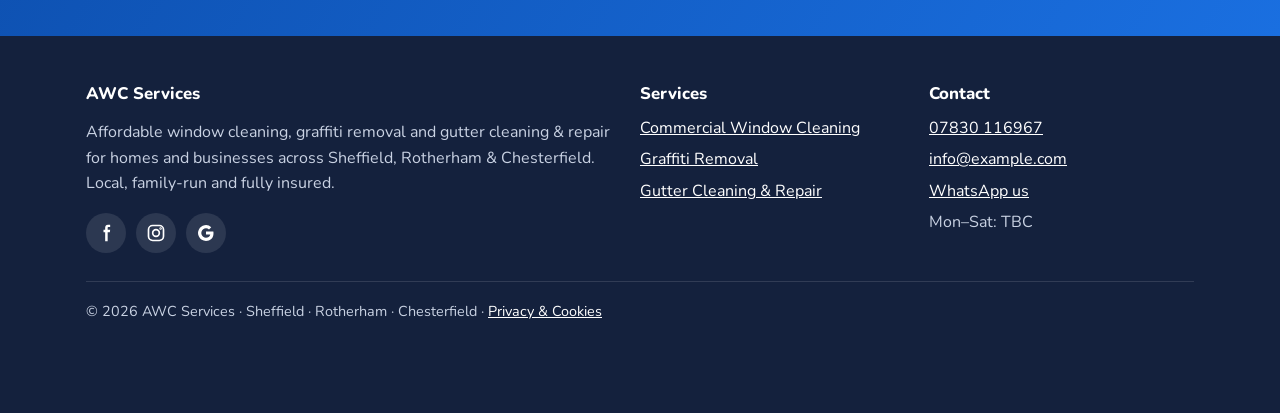
==== commit e0be3128: "Add phone/WhatsApp number Co-Authored-By: Claude Sonnet 5.5 <noreply@anthropic.com> Claude-Session: " ====
--- a/commercial-window-cleaning.html
+++ b/commercial-window-cleaning.html
@@ -11,7 +11,7 @@
 <link rel="preconnect" href="https://fonts.googleapis.com"><link rel="preconnect" href="https://fonts.gstatic.com" crossorigin>
 <link href="https://fonts.googleapis.com/css2?family=Nunito:wght@400;700;800&display=swap" rel="stylesheet">
 <link rel="stylesheet" href="css/style.css">
-<script type="application/ld+json">{"@context":"https://schema.org","@type":"LocalBusiness","name":"AWC Services","alternateName":"Affordable Window Cleaning","image":"https://www.a-w-c.co.uk/images/logo.jpg","telephone":"+447000000000","email":"info@example.com","url":"https://www.a-w-c.co.uk","areaServed":["Sheffield","Rotherham","Chesterfield"],"address":{"@type":"PostalAddress","addressLocality":"Sheffield","addressCountry":"GB"}}</script>
+<script type="application/ld+json">{"@context":"https://schema.org","@type":"LocalBusiness","name":"AWC Services","alternateName":"Affordable Window Cleaning","image":"https://www.a-w-c.co.uk/images/logo.jpg","telephone":"+447830116967","email":"info@example.com","url":"https://www.a-w-c.co.uk","areaServed":["Sheffield","Rotherham","Chesterfield"],"address":{"@type":"PostalAddress","addressLocality":"Sheffield","addressCountry":"GB"}}</script>
 
 </head>
 <body>
@@ -46,18 +46,18 @@
 <div class="grid g2"><div class="tile"><div class="icon"><svg viewBox="0 0 24 24" fill="none" stroke="currentColor" stroke-width="2" stroke-linecap="round" stroke-linejoin="round" aria-hidden="true"><rect x="7" y="8" width="8" height="13" rx="2"/><path d="M9 8V5h4v3M17 4h.01M19 6h.01M17 8h.01M20 3h.01"/></svg></div><h3>Graffiti removal</h3><p>Tags on your building? We remove them fast without damaging surfaces. <a href="graffiti-removal.html">Learn more</a></p></div>
 <div class="tile"><div class="icon"><svg viewBox="0 0 24 24" fill="none" stroke="currentColor" stroke-width="2" stroke-linecap="round" stroke-linejoin="round" aria-hidden="true"><path d="M3 7h18v3a2 2 0 0 1-2 2H5a2 2 0 0 1-2-2z"/><path d="M17 12v9"/></svg></div><h3>Gutter cleaning</h3><p>Combine with gutter clearing on the same visit. <a href="gutter-cleaning.html">Learn more</a></p></div></div>
 </div></section>
-<section class="band"><div class="wrap"><h2>Get a free commercial quote</h2><p>Call to arrange a free quotation and on-site survey — we'll find a cost-effective solution.</p><div class="ctas" style="justify-content:center"><a class="btn btn-green" href="contact.html">Get a free quote</a><a class="btn btn-line" href="tel:+447000000000">Call 07XXX XXXXXX</a></div></div></section>
+<section class="band"><div class="wrap"><h2>Get a free commercial quote</h2><p>Call to arrange a free quotation and on-site survey — we'll find a cost-effective solution.</p><div class="ctas" style="justify-content:center"><a class="btn btn-green" href="contact.html">Get a free quote</a><a class="btn btn-line" href="tel:+447830116967">Call 07830 116967</a></div></div></section>
 </main>
 <footer><div class="wrap">
 <div class="grid">
 <div><h3>AWC Services</h3><p>Affordable window cleaning, graffiti removal and gutter cleaning &amp; repair for homes and businesses across Sheffield, Rotherham &amp; Chesterfield. Local, family-run and fully insured.</p><div class="social"><a href="#" aria-label="Facebook" rel="noopener"><svg viewBox="0 0 24 24" fill="currentColor"><path d="M14 8V6c0-.8.2-1.2 1.4-1.2H17V2h-2.6C11.7 2 11 3.6 11 6v2H9v3h2v11h3V11h2.6l.4-3z"/></svg></a><a href="#" aria-label="Instagram" rel="noopener"><svg viewBox="0 0 24 24" fill="none" stroke="currentColor" stroke-width="2"><rect x="3" y="3" width="18" height="18" rx="5"/><circle cx="12" cy="12" r="4"/><circle cx="17.5" cy="6.5" r=".5"/></svg></a><a href="#" aria-label="Google Business" rel="noopener"><svg viewBox="0 0 24 24" fill="currentColor"><path d="M21 12.2c0-.7-.1-1.3-.2-1.9H12v3.6h5.1a4.4 4.4 0 0 1-1.9 2.9v2.4h3.1c1.8-1.7 2.7-4.1 2.7-7zM12 21.5c2.6 0 4.7-.9 6.3-2.3l-3.1-2.4c-.9.6-1.9.9-3.2.9-2.5 0-4.6-1.7-5.3-3.9H3.5v2.5A9.5 9.5 0 0 0 12 21.5zM6.7 13.8a5.7 5.7 0 0 1 0-3.6V7.7H3.5a9.5 9.5 0 0 0 0 8.6zM12 6.3c1.4 0 2.6.5 3.6 1.4l2.7-2.7A9.5 9.5 0 0 0 3.5 7.7l3.2 2.5C7.4 8 9.5 6.3 12 6.3z"/></svg></a></div></div>
 <div><h3>Services</h3><ul><li><a href="commercial-window-cleaning.html">Commercial Window Cleaning</a></li><li><a href="graffiti-removal.html">Graffiti Removal</a></li><li><a href="gutter-cleaning.html">Gutter Cleaning & Repair</a></li></ul></div>
-<div><h3>Contact</h3><ul><li><a href="tel:+447000000000">07XXX XXXXXX</a></li><li><a href="mailto:info@example.com">info@example.com</a></li><li><a href="https://wa.me/447000000000">WhatsApp us</a></li><li>Mon–Sat: TBC</li></ul></div>
+<div><h3>Contact</h3><ul><li><a href="tel:+447830116967">07830 116967</a></li><li><a href="mailto:info@example.com">info@example.com</a></li><li><a href="https://wa.me/447830116967">WhatsApp us</a></li><li>Mon–Sat: TBC</li></ul></div>
 </div>
 <div class="copy">&copy; <span id="yr">2026</span> AWC Services · Sheffield · Rotherham · Chesterfield · <a href="privacy.html">Privacy &amp; Cookies</a></div>
 </div></footer>
-<a class="wa-float" href="https://wa.me/447000000000" aria-label="WhatsApp AWC"><svg viewBox="0 0 24 24" fill="currentColor" aria-hidden="true"><path d="M12 2a10 10 0 0 0-8.6 15.1L2 22l5-1.3A10 10 0 1 0 12 2zm5.4 14.2c-.2.6-1.3 1.2-1.8 1.2-.5.1-1 .2-3.3-.7-2.8-1.1-4.6-4-4.7-4.2-.1-.2-1.1-1.5-1.1-2.9s.7-2 1-2.3c.2-.3.5-.3.7-.3h.5c.2 0 .4 0 .6.5l.9 2.1c.1.2.1.4 0 .5l-.3.5-.4.5c-.1.1-.3.3-.1.6.2.3.8 1.3 1.7 2.1 1.2 1 2.1 1.3 2.4 1.5.3.1.5.1.6-.1l.9-1c.2-.3.4-.2.6-.1l2 1c.3.1.5.2.5.3.1.2.1.7-.1 1.3z"/></svg></a>
-<div class="mobile-bar"><a href="tel:+447000000000">&#9742; Call</a><a href="https://wa.me/447000000000">WhatsApp</a></div>
+<a class="wa-float" href="https://wa.me/447830116967" aria-label="WhatsApp AWC"><svg viewBox="0 0 24 24" fill="currentColor" aria-hidden="true"><path d="M12 2a10 10 0 0 0-8.6 15.1L2 22l5-1.3A10 10 0 1 0 12 2zm5.4 14.2c-.2.6-1.3 1.2-1.8 1.2-.5.1-1 .2-3.3-.7-2.8-1.1-4.6-4-4.7-4.2-.1-.2-1.1-1.5-1.1-2.9s.7-2 1-2.3c.2-.3.5-.3.7-.3h.5c.2 0 .4 0 .6.5l.9 2.1c.1.2.1.4 0 .5l-.3.5-.4.5c-.1.1-.3.3-.1.6.2.3.8 1.3 1.7 2.1 1.2 1 2.1 1.3 2.4 1.5.3.1.5.1.6-.1l.9-1c.2-.3.4-.2.6-.1l2 1c.3.1.5.2.5.3.1.2.1.7-.1 1.3z"/></svg></a>
+<div class="mobile-bar"><a href="tel:+447830116967">&#9742; Call</a><a href="https://wa.me/447830116967">WhatsApp</a></div>
 <div class="cookie" id="cookie"><strong>Cookies</strong><p style="margin:.3em 0">We use Google Analytics cookies to see how our site is used. <a href="privacy.html">More info</a></p><div class="ctas"><button class="btn btn-blue" onclick="ck('y')">Accept</button><button class="btn" style="background:#eef2f8" onclick="ck('n')">Decline</button></div></div>
 <script>
 document.getElementById('yr').textContent=new Date().getFullYear();
--- a/css/style.css
+++ b/css/style.css
@@ -93,3 +93,9 @@
 .cookie{bottom:70px}
 }
 @media(max-width:520px){.ba{grid-template-columns:1fr}}
+.hero-grid{display:grid;grid-template-columns:1.1fr .9fr;gap:40px;align-items:center}
+.logo3d{position:relative;aspect-ratio:3/2;background:#fff;border-radius:22px;box-shadow:0 20px 50px rgba(0,0,0,.35);overflow:hidden}
+.logo3d img,.logo3d video{position:absolute;inset:0;width:100%;height:100%;object-fit:contain}
+.logo3d video{opacity:0}.logo3d video.on{opacity:1}
+@media(max-width:900px){.hero-grid{grid-template-columns:1fr}.logo3d{max-width:420px}}
+.hero-grid h1{font-size:clamp(1.9rem,3.4vw,2.7rem)}
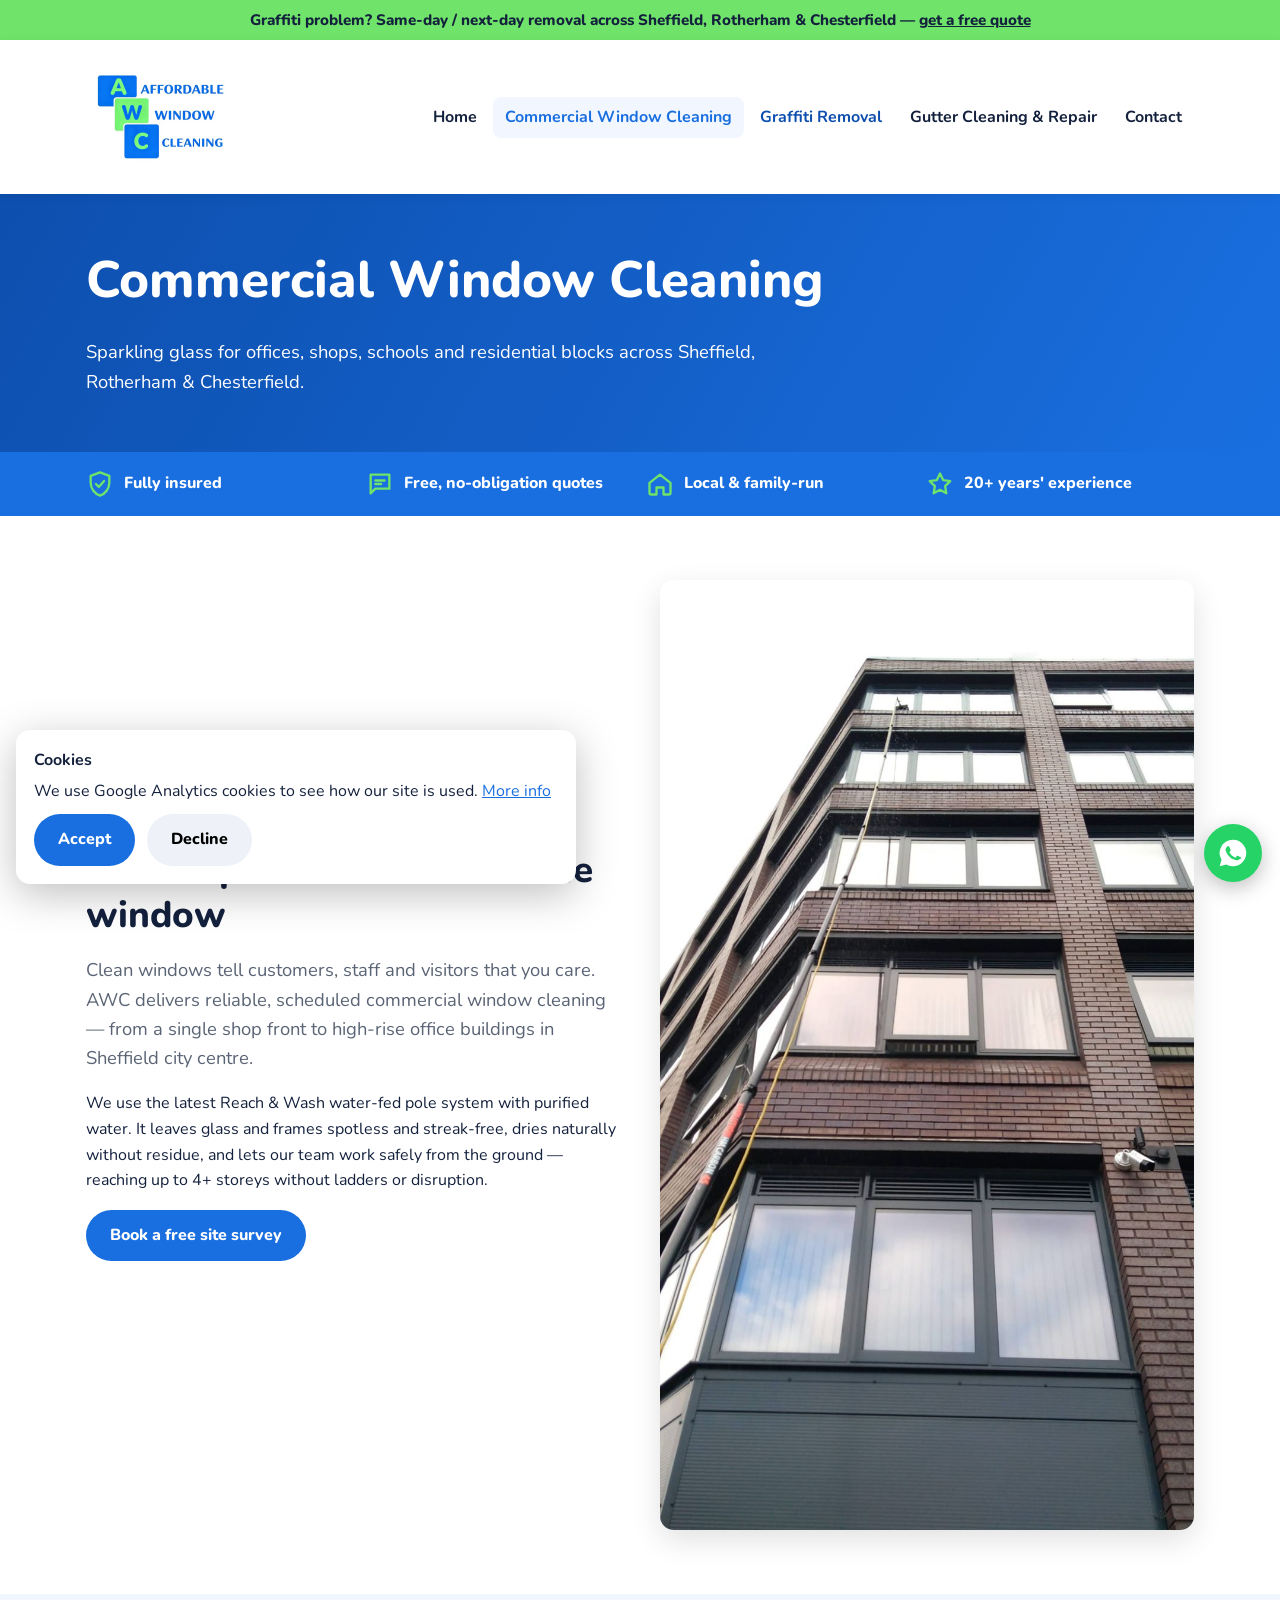
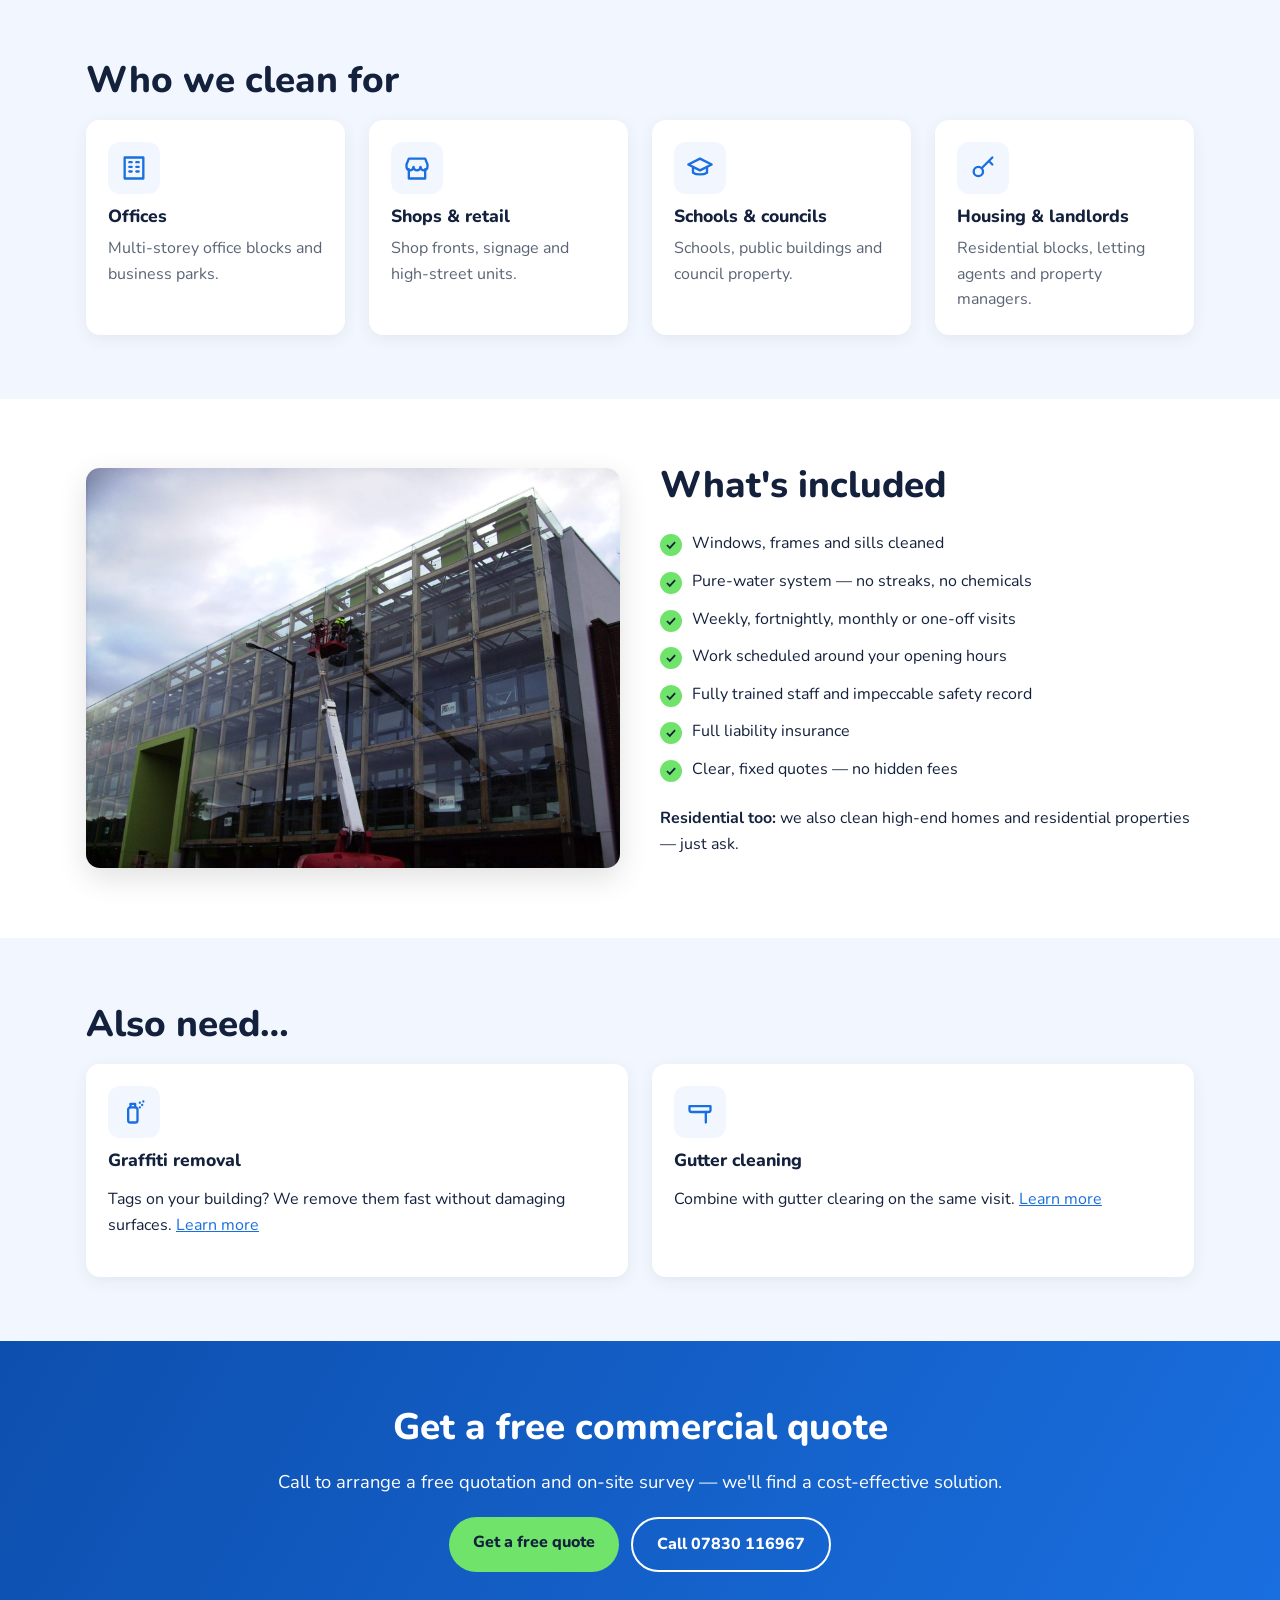
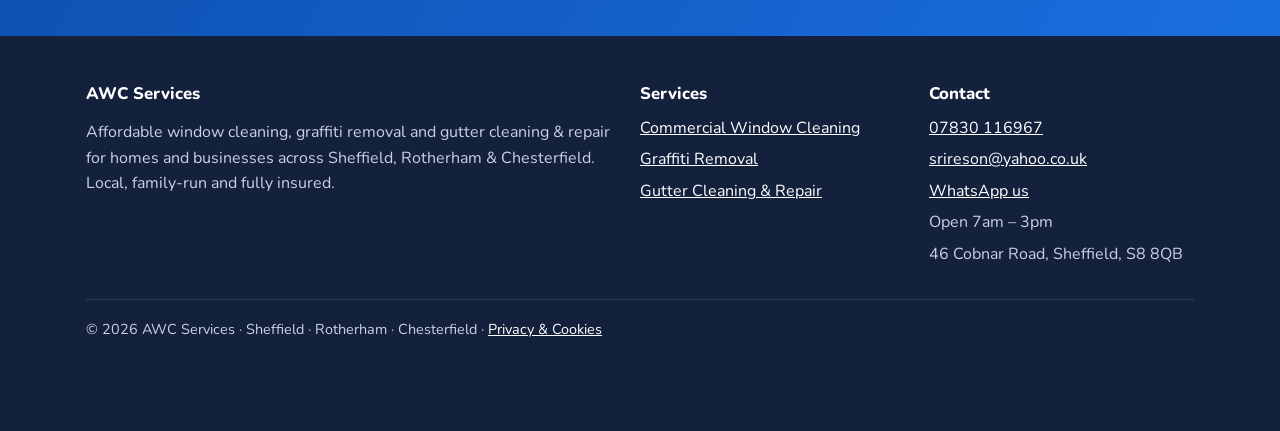
==== commit f448f07e: "Add email, hours, office address; remove social links Co-Authored-By: Claude Sonnet 5.5 <noreply@ant" ====
--- a/commercial-window-cleaning.html
+++ b/commercial-window-cleaning.html
@@ -11,7 +11,8 @@
 <link rel="preconnect" href="https://fonts.googleapis.com"><link rel="preconnect" href="https://fonts.gstatic.com" crossorigin>
 <link href="https://fonts.googleapis.com/css2?family=Nunito:wght@400;700;800&display=swap" rel="stylesheet">
 <link rel="stylesheet" href="css/style.css">
-<script type="application/ld+json">{"@context":"https://schema.org","@type":"LocalBusiness","name":"AWC Services","alternateName":"Affordable Window Cleaning","image":"https://www.a-w-c.co.uk/images/logo.jpg","telephone":"+447830116967","email":"info@example.com","url":"https://www.a-w-c.co.uk","areaServed":["Sheffield","Rotherham","Chesterfield"],"address":{"@type":"PostalAddress","addressLocality":"Sheffield","addressCountry":"GB"}}</script>
+<script type="application/ld+json">{"@context":"https://schema.org","@type":"LocalBusiness","name":"AWC Services","alternateName":"Affordable Window Cleaning","image":"https://www.a-w-c.co.uk/images/logo.jpg","telephone":"+447830116967","email":"srireson@yahoo.co.uk","url":"https://www.a-w-c.co.uk","areaServed":["Sheffield","Rotherham","Chesterfield"],"address":{"@type":"PostalAddress","streetAddress":"46 Cobnar Road","addressLocality":"Sheffield","postalCode":"S8 8QB","addressCountry":"GB"},"openingHours":"07:00-15:00"}</script>
+<script defer src="js/parallax.js"></script>
 
 </head>
 <body>
@@ -50,9 +51,9 @@
 </main>
 <footer><div class="wrap">
 <div class="grid">
-<div><h3>AWC Services</h3><p>Affordable window cleaning, graffiti removal and gutter cleaning &amp; repair for homes and businesses across Sheffield, Rotherham &amp; Chesterfield. Local, family-run and fully insured.</p><div class="social"><a href="#" aria-label="Facebook" rel="noopener"><svg viewBox="0 0 24 24" fill="currentColor"><path d="M14 8V6c0-.8.2-1.2 1.4-1.2H17V2h-2.6C11.7 2 11 3.6 11 6v2H9v3h2v11h3V11h2.6l.4-3z"/></svg></a><a href="#" aria-label="Instagram" rel="noopener"><svg viewBox="0 0 24 24" fill="none" stroke="currentColor" stroke-width="2"><rect x="3" y="3" width="18" height="18" rx="5"/><circle cx="12" cy="12" r="4"/><circle cx="17.5" cy="6.5" r=".5"/></svg></a><a href="#" aria-label="Google Business" rel="noopener"><svg viewBox="0 0 24 24" fill="currentColor"><path d="M21 12.2c0-.7-.1-1.3-.2-1.9H12v3.6h5.1a4.4 4.4 0 0 1-1.9 2.9v2.4h3.1c1.8-1.7 2.7-4.1 2.7-7zM12 21.5c2.6 0 4.7-.9 6.3-2.3l-3.1-2.4c-.9.6-1.9.9-3.2.9-2.5 0-4.6-1.7-5.3-3.9H3.5v2.5A9.5 9.5 0 0 0 12 21.5zM6.7 13.8a5.7 5.7 0 0 1 0-3.6V7.7H3.5a9.5 9.5 0 0 0 0 8.6zM12 6.3c1.4 0 2.6.5 3.6 1.4l2.7-2.7A9.5 9.5 0 0 0 3.5 7.7l3.2 2.5C7.4 8 9.5 6.3 12 6.3z"/></svg></a></div></div>
+<div><h3>AWC Services</h3><p>Affordable window cleaning, graffiti removal and gutter cleaning &amp; repair for homes and businesses across Sheffield, Rotherham &amp; Chesterfield. Local, family-run and fully insured.</p></div>
 <div><h3>Services</h3><ul><li><a href="commercial-window-cleaning.html">Commercial Window Cleaning</a></li><li><a href="graffiti-removal.html">Graffiti Removal</a></li><li><a href="gutter-cleaning.html">Gutter Cleaning & Repair</a></li></ul></div>
-<div><h3>Contact</h3><ul><li><a href="tel:+447830116967">07830 116967</a></li><li><a href="mailto:info@example.com">info@example.com</a></li><li><a href="https://wa.me/447830116967">WhatsApp us</a></li><li>Mon–Sat: TBC</li></ul></div>
+<div><h3>Contact</h3><ul><li><a href="tel:+447830116967">07830 116967</a></li><li><a href="mailto:srireson@yahoo.co.uk">srireson@yahoo.co.uk</a></li><li><a href="https://wa.me/447830116967">WhatsApp us</a></li><li>Open 7am – 3pm</li><li>46 Cobnar Road, Sheffield, S8 8QB</li></ul></div>
 </div>
 <div class="copy">&copy; <span id="yr">2026</span> AWC Services · Sheffield · Rotherham · Chesterfield · <a href="privacy.html">Privacy &amp; Cookies</a></div>
 </div></footer>
--- a/css/style.css
+++ b/css/style.css
@@ -99,3 +99,15 @@
 .logo3d video{opacity:0}.logo3d video.on{opacity:1}
 @media(max-width:900px){.hero-grid{grid-template-columns:1fr}.logo3d{max-width:420px}}
 .hero-grid h1{font-size:clamp(1.9rem,3.4vw,2.7rem)}
+
+/* parallax */
+.hero{overflow:hidden}
+.hero::before{z-index:1}
+.hero .wrap{z-index:2}
+.hero-bg{position:absolute;inset:0;overflow:hidden;z-index:0}
+.hero-bg img,.px img{position:absolute;left:0;top:0;width:100%;height:118%;object-fit:cover;will-change:transform}
+.hero-bg img{top:-9%}
+.px{position:relative;overflow:hidden;border-radius:var(--r);aspect-ratio:4/3}
+.px img{top:-4%;height:108%;border-radius:0;aspect-ratio:auto;box-shadow:none}
+.px-gable{aspect-ratio:769/1600;box-shadow:0 10px 30px rgba(0,0,0,.12)}
+.ba .px img{aspect-ratio:auto}
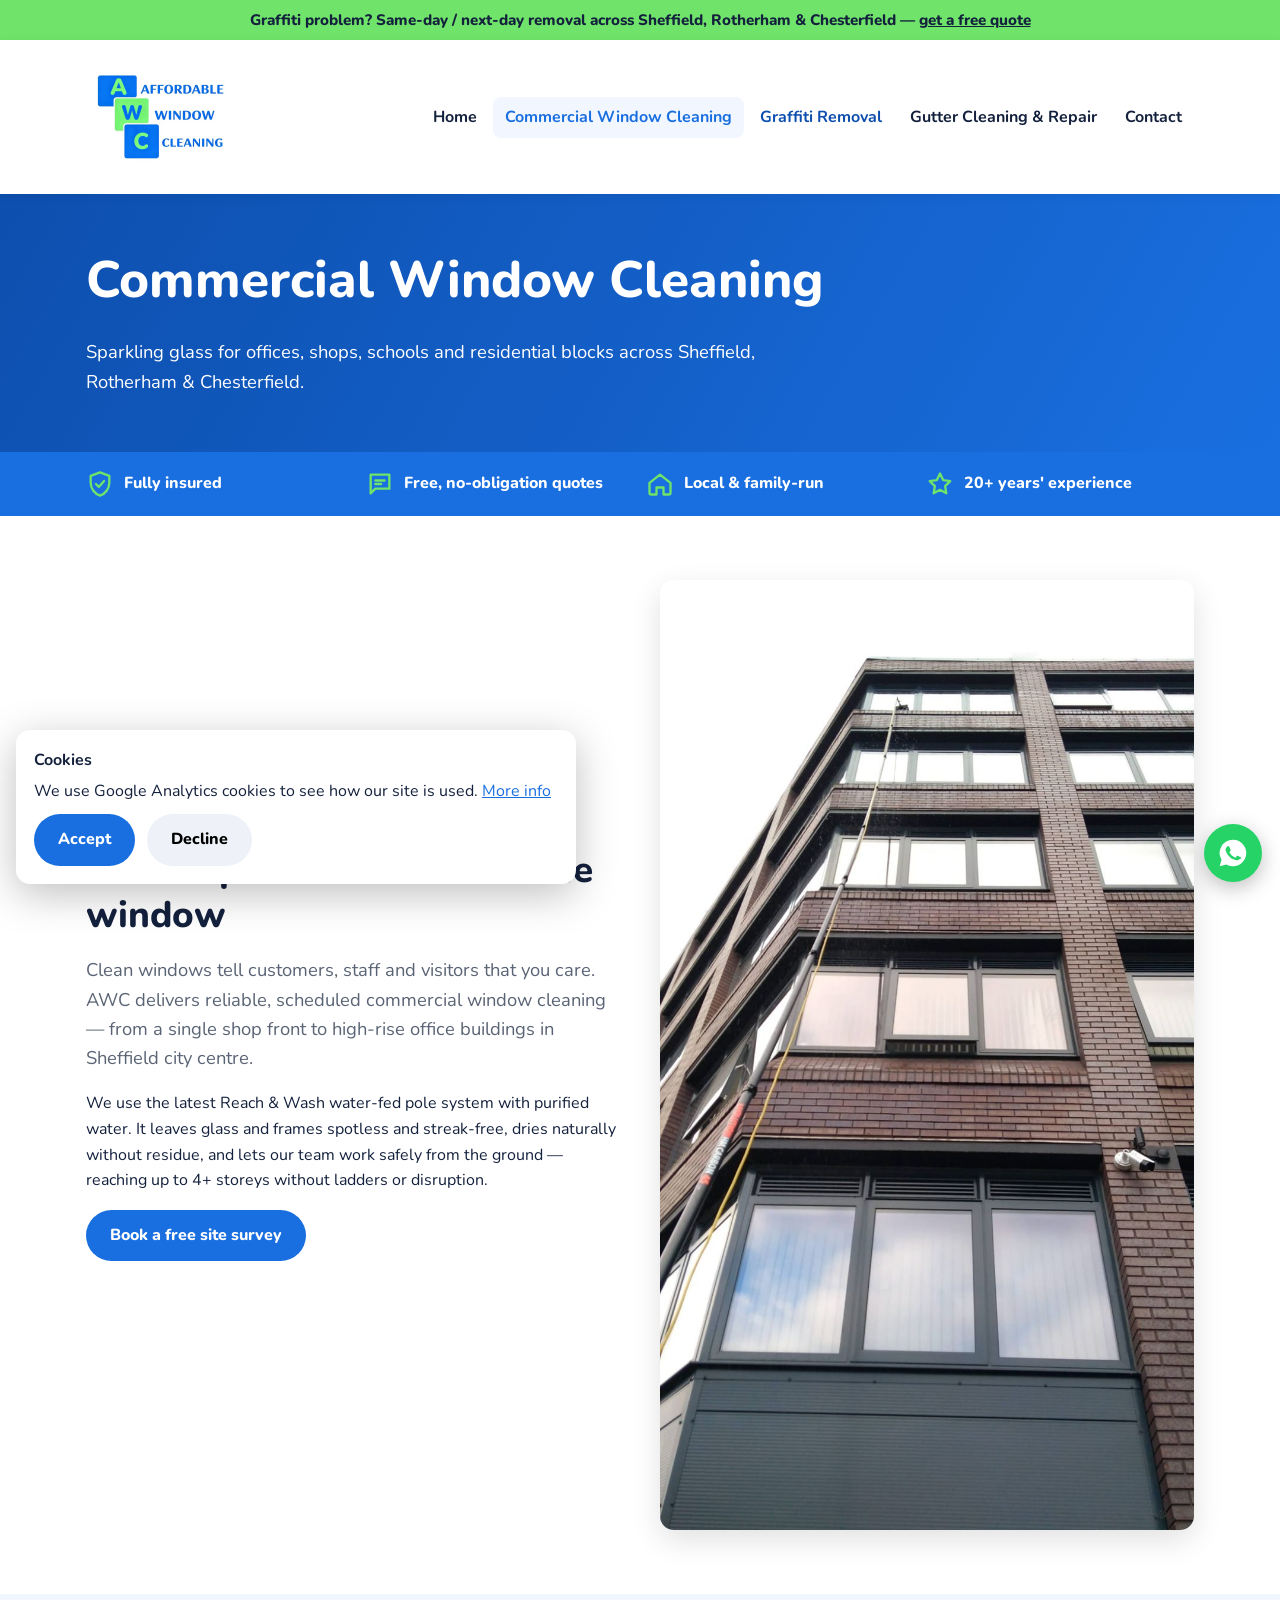
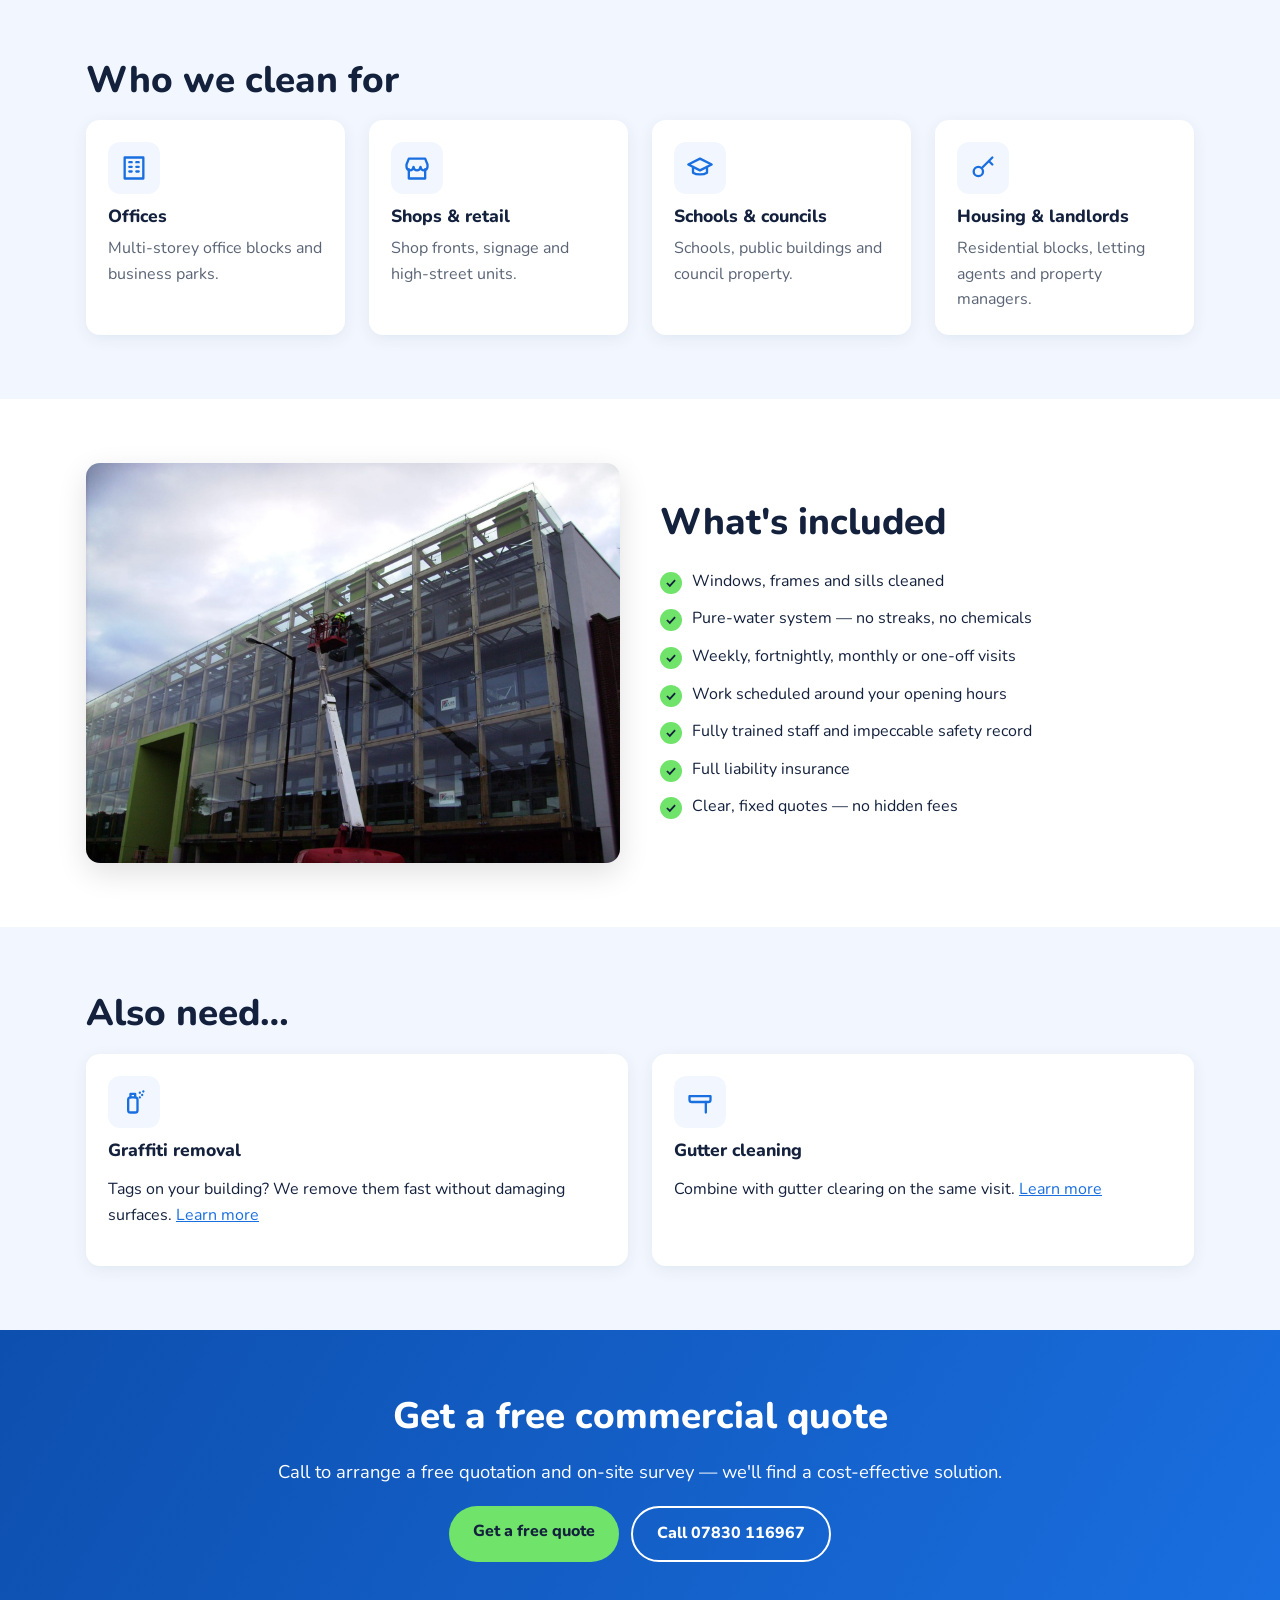
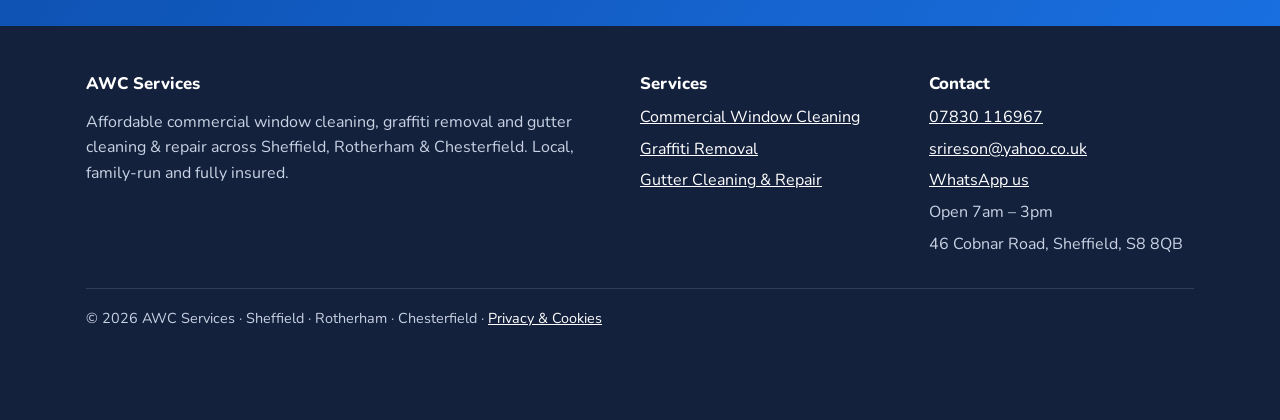
==== commit 91d5ab5a: "Commercial-only window cleaning: remove homes/residential wording [skip ci] Co-Authored-By: Claude S" ====
--- a/commercial-window-cleaning.html
+++ b/commercial-window-cleaning.html
@@ -41,7 +41,7 @@
 <img src="images/commercial-glass-cherrypicker.jpg" alt="AWC cleaning a large glass building facade" loading="lazy">
 <div><h2>What's included</h2>
 <ul class="ticks"><li>Windows, frames and sills cleaned</li><li>Pure-water system — no streaks, no chemicals</li><li>Weekly, fortnightly, monthly or one-off visits</li><li>Work scheduled around your opening hours</li><li>Fully trained staff and impeccable safety record</li><li>Full liability insurance</li><li>Clear, fixed quotes — no hidden fees</li></ul>
-<p style="margin-top:18px"><strong>Residential too:</strong> we also clean high-end homes and residential properties — just ask.</p>
+
 </div></div></section>
 <section class="soft"><div class="wrap"><h2>Also need&hellip;</h2>
 <div class="grid g2"><div class="tile"><div class="icon"><svg viewBox="0 0 24 24" fill="none" stroke="currentColor" stroke-width="2" stroke-linecap="round" stroke-linejoin="round" aria-hidden="true"><rect x="7" y="8" width="8" height="13" rx="2"/><path d="M9 8V5h4v3M17 4h.01M19 6h.01M17 8h.01M20 3h.01"/></svg></div><h3>Graffiti removal</h3><p>Tags on your building? We remove them fast without damaging surfaces. <a href="graffiti-removal.html">Learn more</a></p></div>
@@ -51,7 +51,7 @@
 </main>
 <footer><div class="wrap">
 <div class="grid">
-<div><h3>AWC Services</h3><p>Affordable window cleaning, graffiti removal and gutter cleaning &amp; repair for homes and businesses across Sheffield, Rotherham &amp; Chesterfield. Local, family-run and fully insured.</p></div>
+<div><h3>AWC Services</h3><p>Affordable commercial window cleaning, graffiti removal and gutter cleaning &amp; repair across Sheffield, Rotherham &amp; Chesterfield. Local, family-run and fully insured.</p></div>
 <div><h3>Services</h3><ul><li><a href="commercial-window-cleaning.html">Commercial Window Cleaning</a></li><li><a href="graffiti-removal.html">Graffiti Removal</a></li><li><a href="gutter-cleaning.html">Gutter Cleaning & Repair</a></li></ul></div>
 <div><h3>Contact</h3><ul><li><a href="tel:+447830116967">07830 116967</a></li><li><a href="mailto:srireson@yahoo.co.uk">srireson@yahoo.co.uk</a></li><li><a href="https://wa.me/447830116967">WhatsApp us</a></li><li>Open 7am – 3pm</li><li>46 Cobnar Road, Sheffield, S8 8QB</li></ul></div>
 </div>
